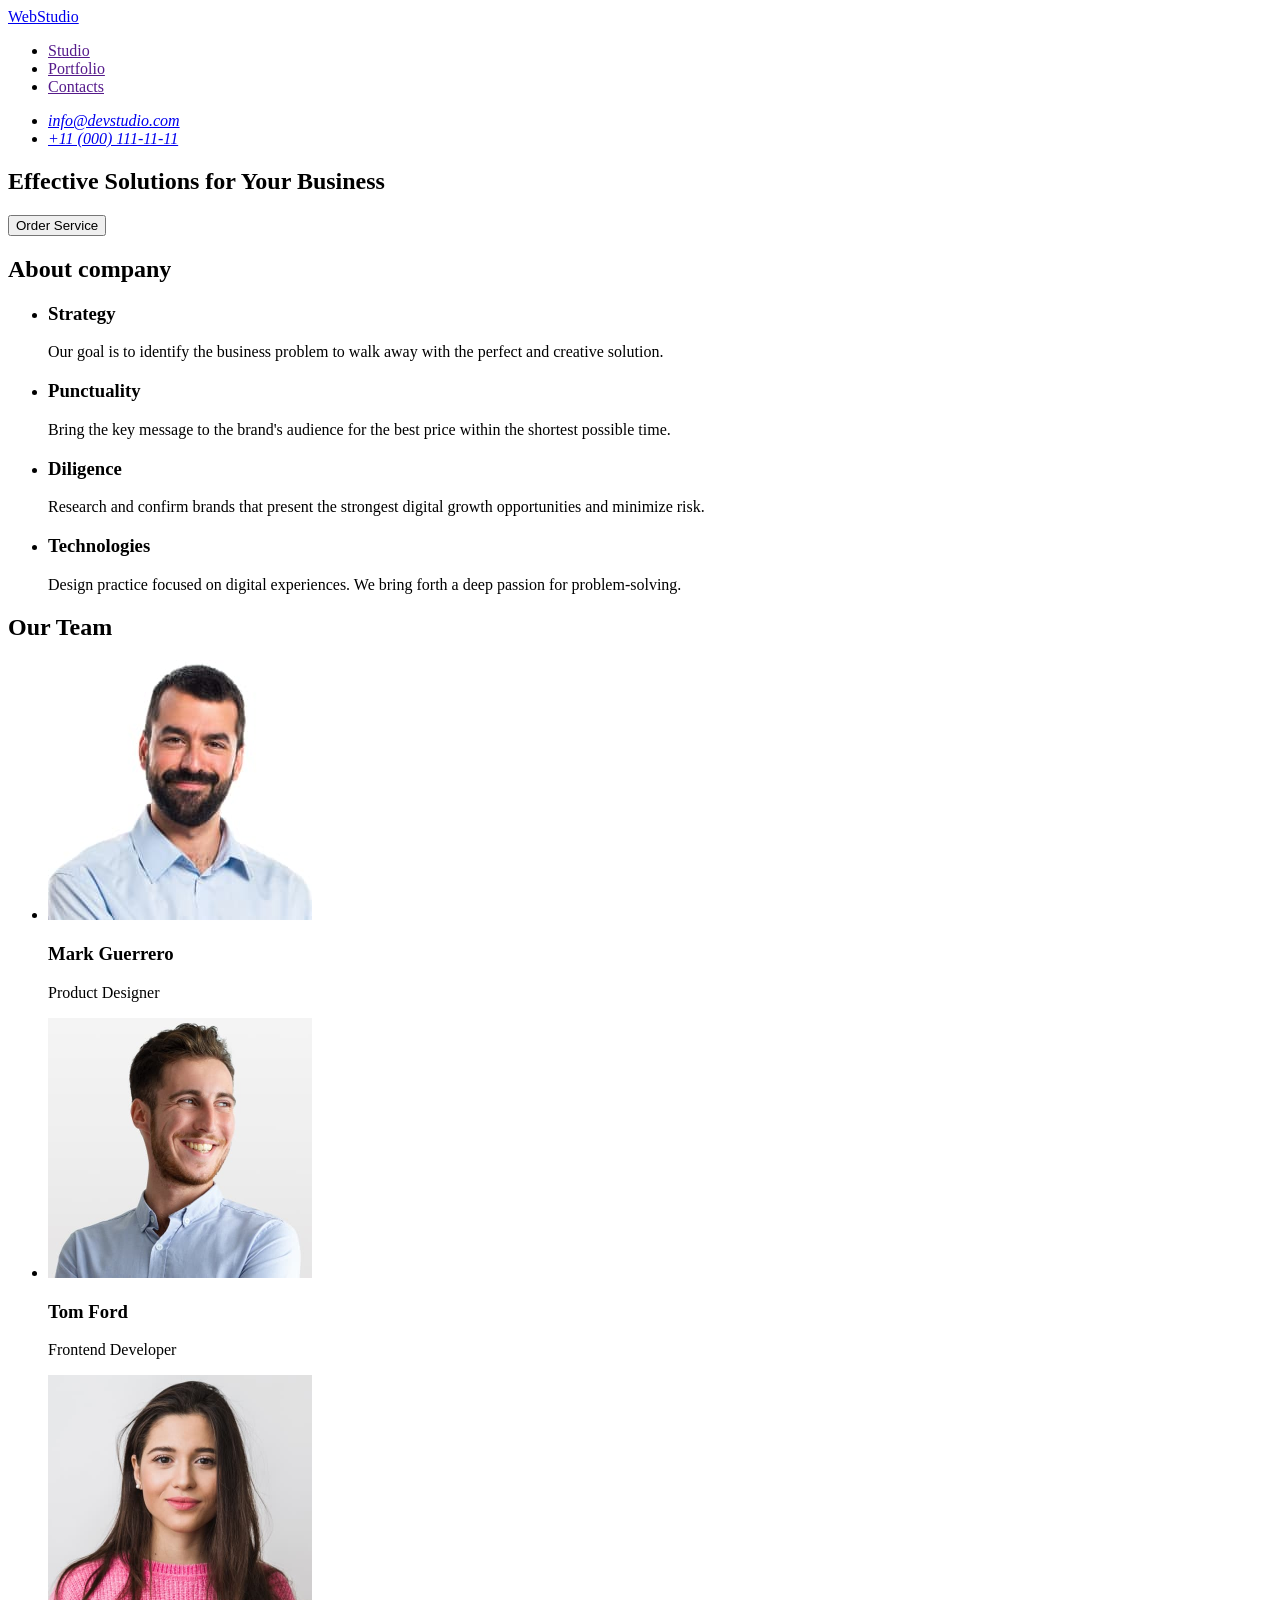
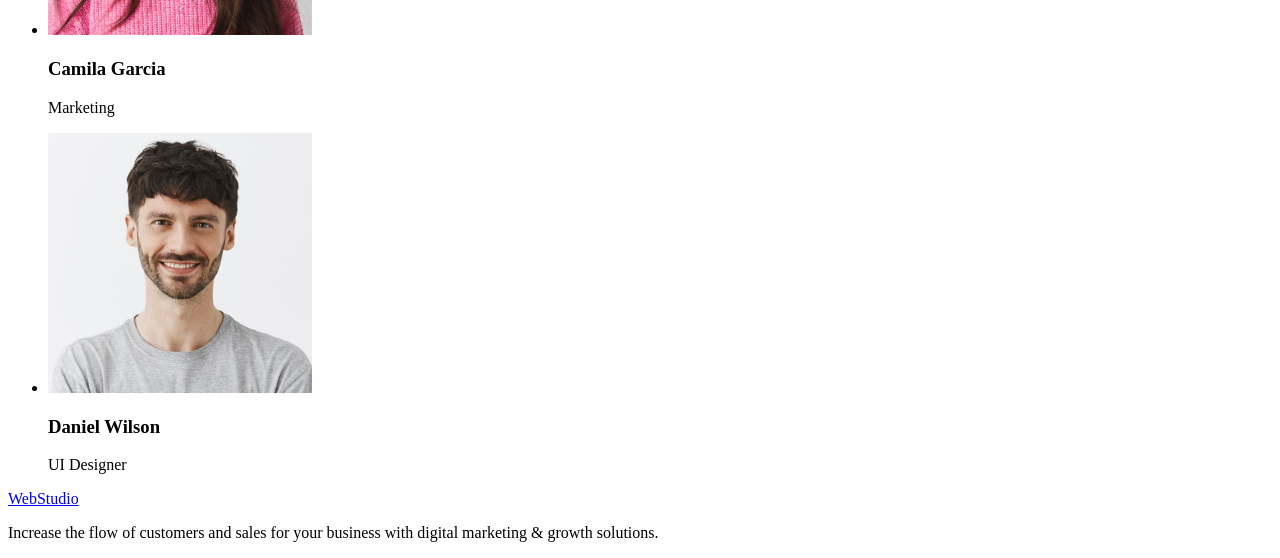
==== index.html @ 4f73ebaa "Initial commit" ====
<!DOCTYPE html>
<html lang="en">
<head>
    <meta charset="UTF-8">
    <meta name="viewport" content="width=<device-width>, initial-scale=1.0">
    <title>Document</title>
</head>
<body>
    <header>
        <nav>
        <a href="./index.html" target="_blank" rel="noopener noreferrer nofollow
        ">WebStudio</a>
        <ul>
            <li>
                <a href="" target="_blank" rel="noopener noreferrer nofollow
                ">Studio</a>
            </li>
            <li>
                <a href="" target="_blank" rel="noopener noreferrer nofollow
                ">Portfolio</a>
            </li>
            <li>
                <a href="" target="_blank" rel="noopener noreferrer nofollow
                ">Contacts</a>
            </li>
        </ul>
        </nav>
        <address>
        <ul>
<li>
    <a href="mailto:info@devstudio.com">info@devstudio.com</a>
</li>
<li>
    <a href="tel:+110001111111">+11 (000) 111-11-11</a>
</li>
        </ul>
        </address>
    </header>
    <main>
    <section>
        <h1>Effective Solutions
        for Your Business</h1>
        <button type="button">Order Service</button>
    </section>
    <section>
        <h2>About company</h2>
        <ul>
            <li>
                <h3>Strategy</h3>
                <p>
                    Our goal is to identify the business
                    problem to walk away with the perfect and creative solution.
                </p>
            </li>
            <li>
                <h3>Punctuality</h3>
                <p>
                    Bring the key message to the brand's audience for the best 
                    price within the shortest possible time.
                </p>
            </li>
            <li>
                <h3>Diligence</h3>
                <p>
                    Research and confirm brands that present the strongest digital 
                    growth opportunities and minimize risk.
                </p>
            </li>
            <li>
                <h3>Technologies</h3>
                <p>
                    Design practice focused on digital experiences. We bring forth 
                    a deep passion for problem-solving.
                </p>
            </li>
        </ul>
    </section>
    <section>
        <h2>Our Team</h2>
        <ul>
            <li>
                <img src="./images/MarkGuerrero.jpg" alt="Product Designer" width="264" height="260" />
                <h3>Mark Guerrero</h3>
                <p>Product Designer</p>
            </li>
            <li>
                <img src="./images/TomFord.jpg" alt="Frontend Developer" width="264" height="260" />
                <h3>Tom Ford</h3>
                <p>Frontend Developer</p>
            </li>
            <li>
                <img src="./images/CamilaGarcia.jpg" alt="Marketing" width="264" height="260" />
                <h3>Camila Garcia</h3>
                <p>Marketing</p>
            </li>
            <li>
                <img src="./images/DanielWilson.jpg" alt="UI Designer" width="264" height="260" />
                <h3>Daniel Wilson</h3>
                <p>UI Designer</p>
            </li>
        </ul>
    </section>
    </main>
    <footer>
        <a href="./index.html" target="_blank" rel="noopener noreferrer nofollow
            ">WebStudio</a>
            <p>
                Increase the flow of customers and sales for your business 
                with digital marketing & growth solutions.
            </p>
    </footer>
</body>
</html>
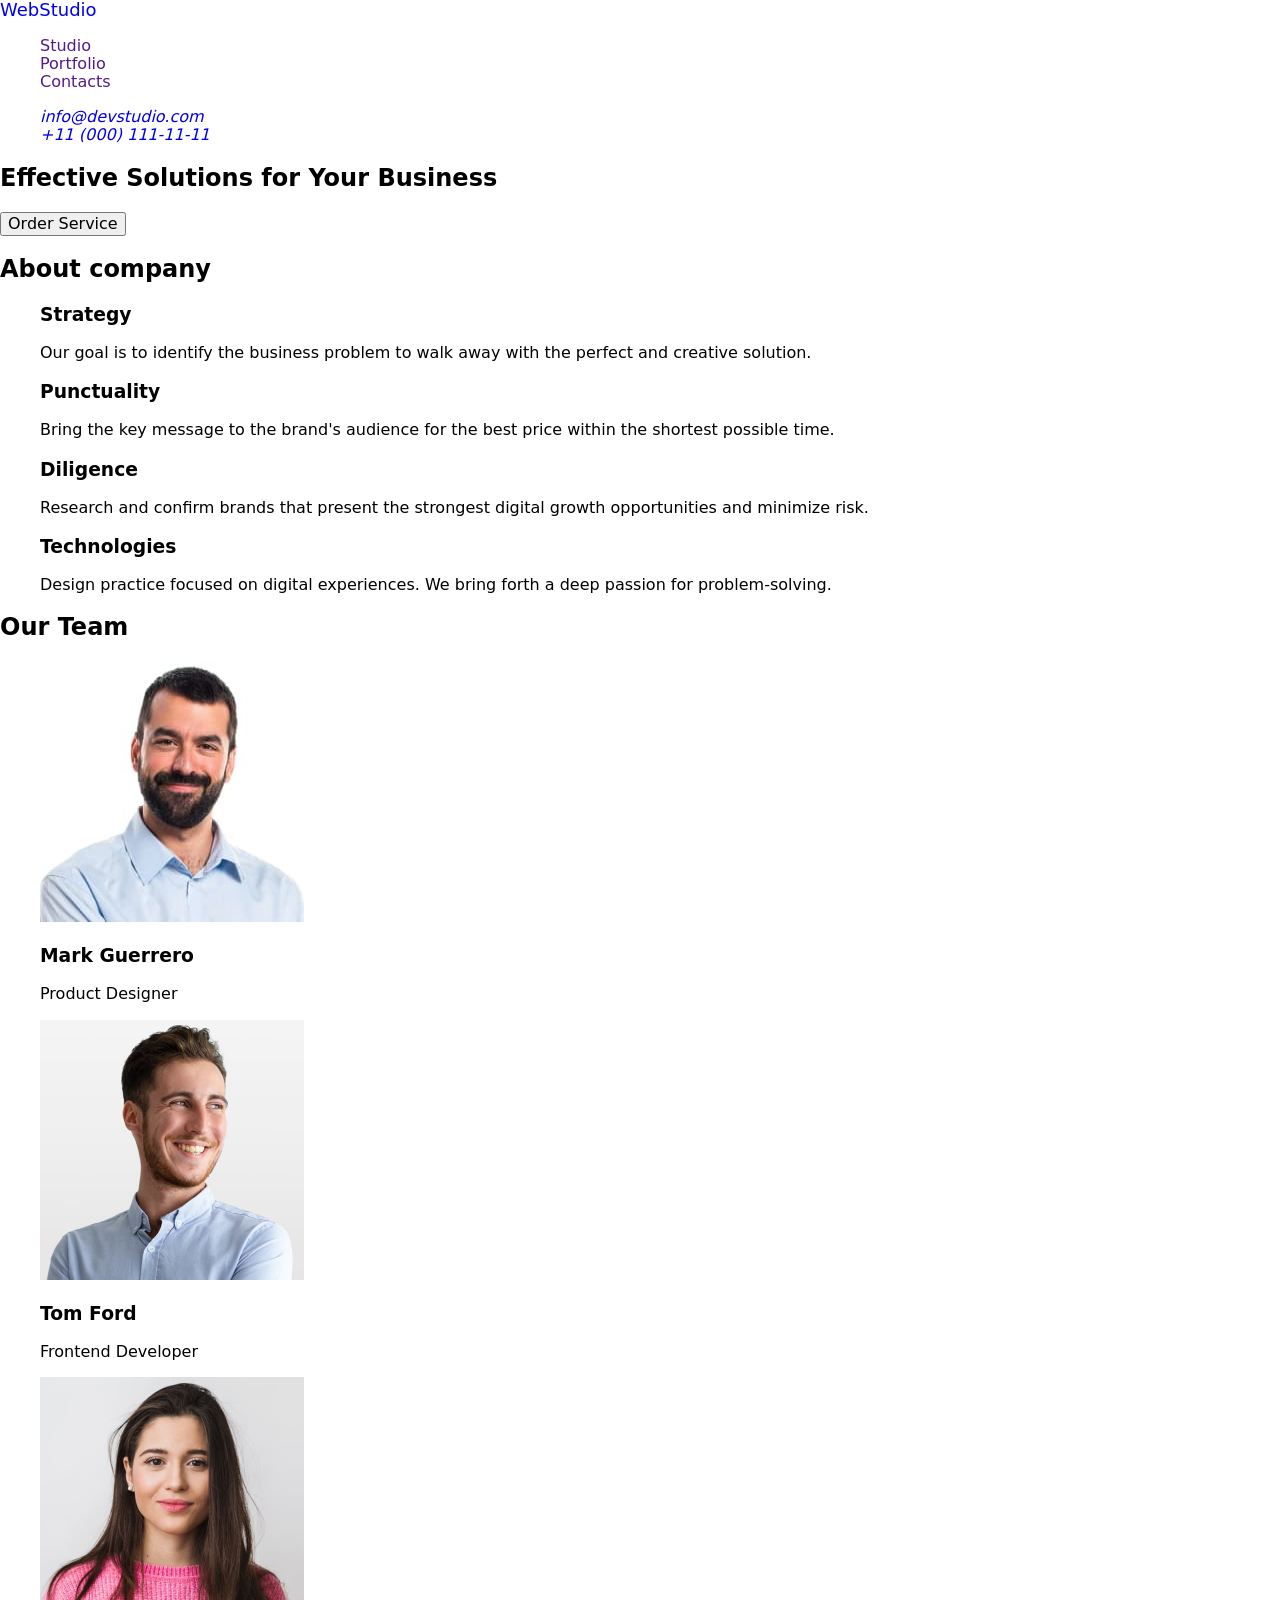
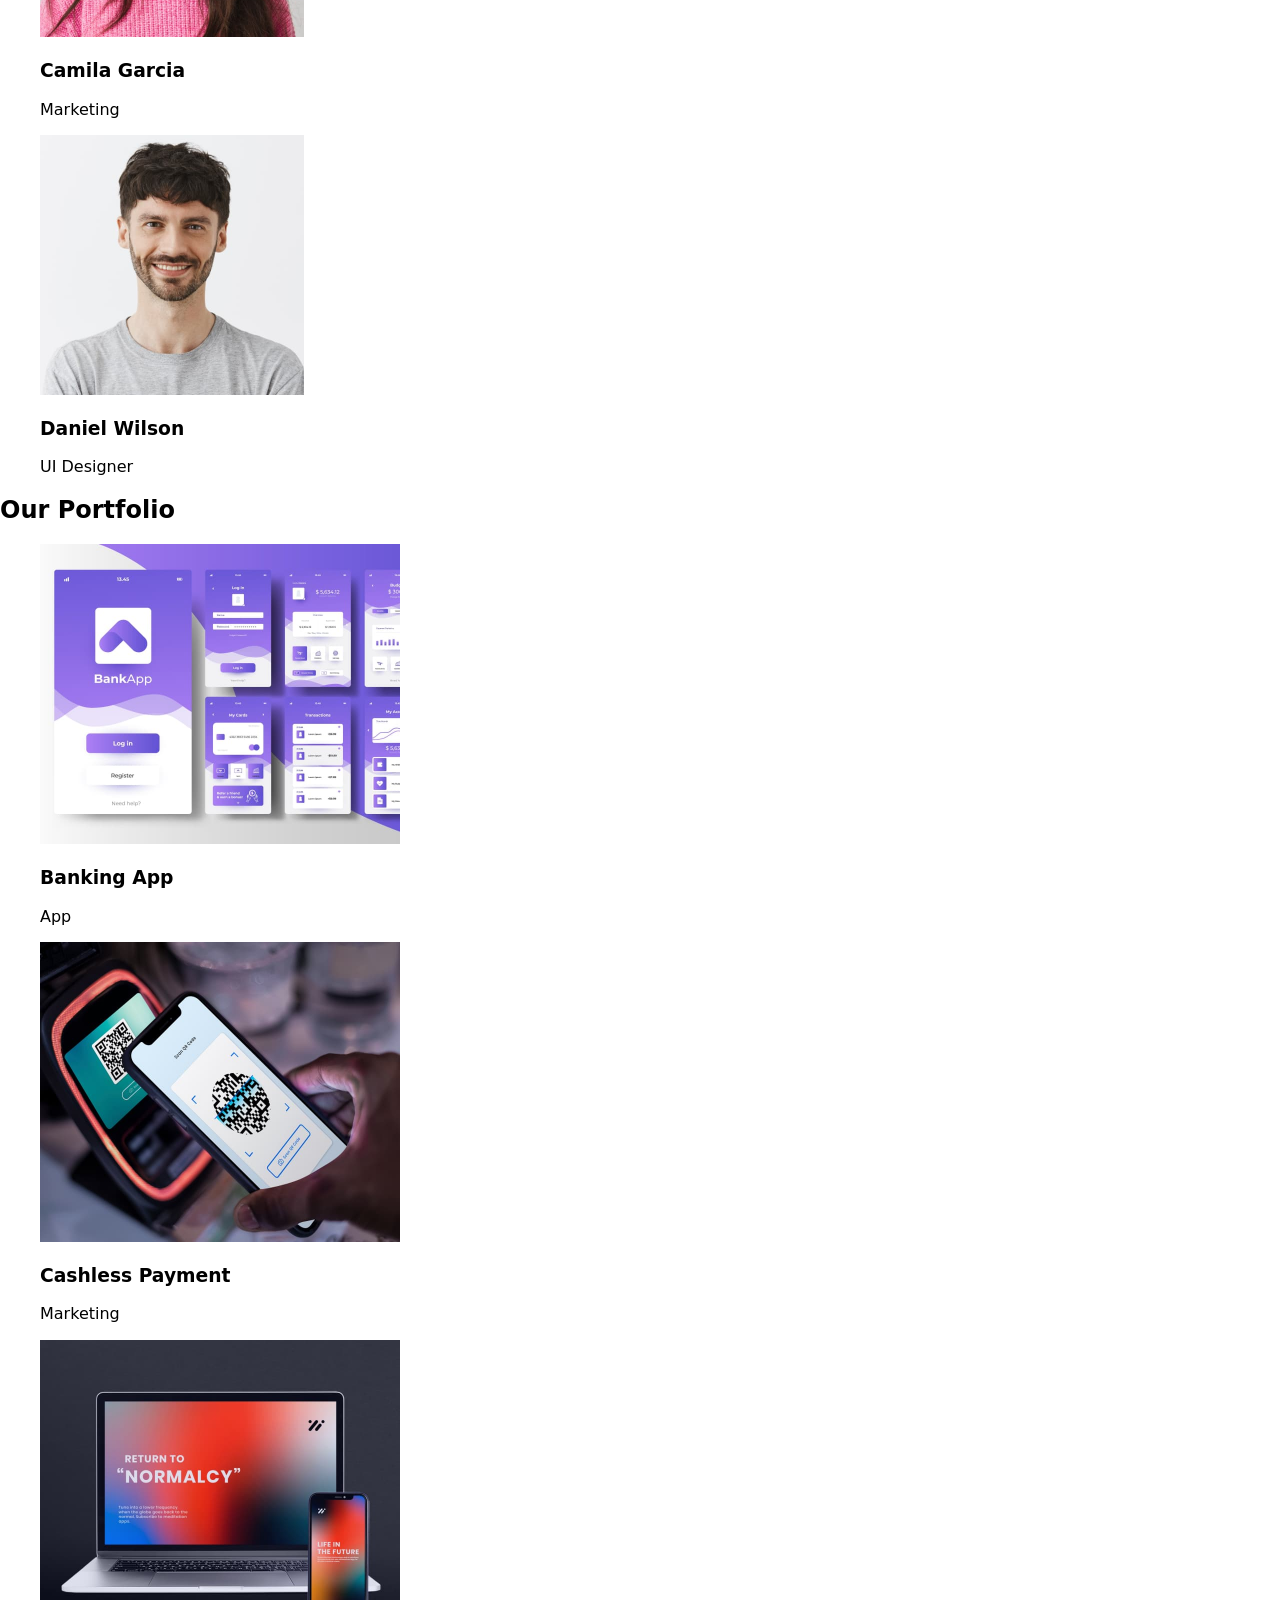
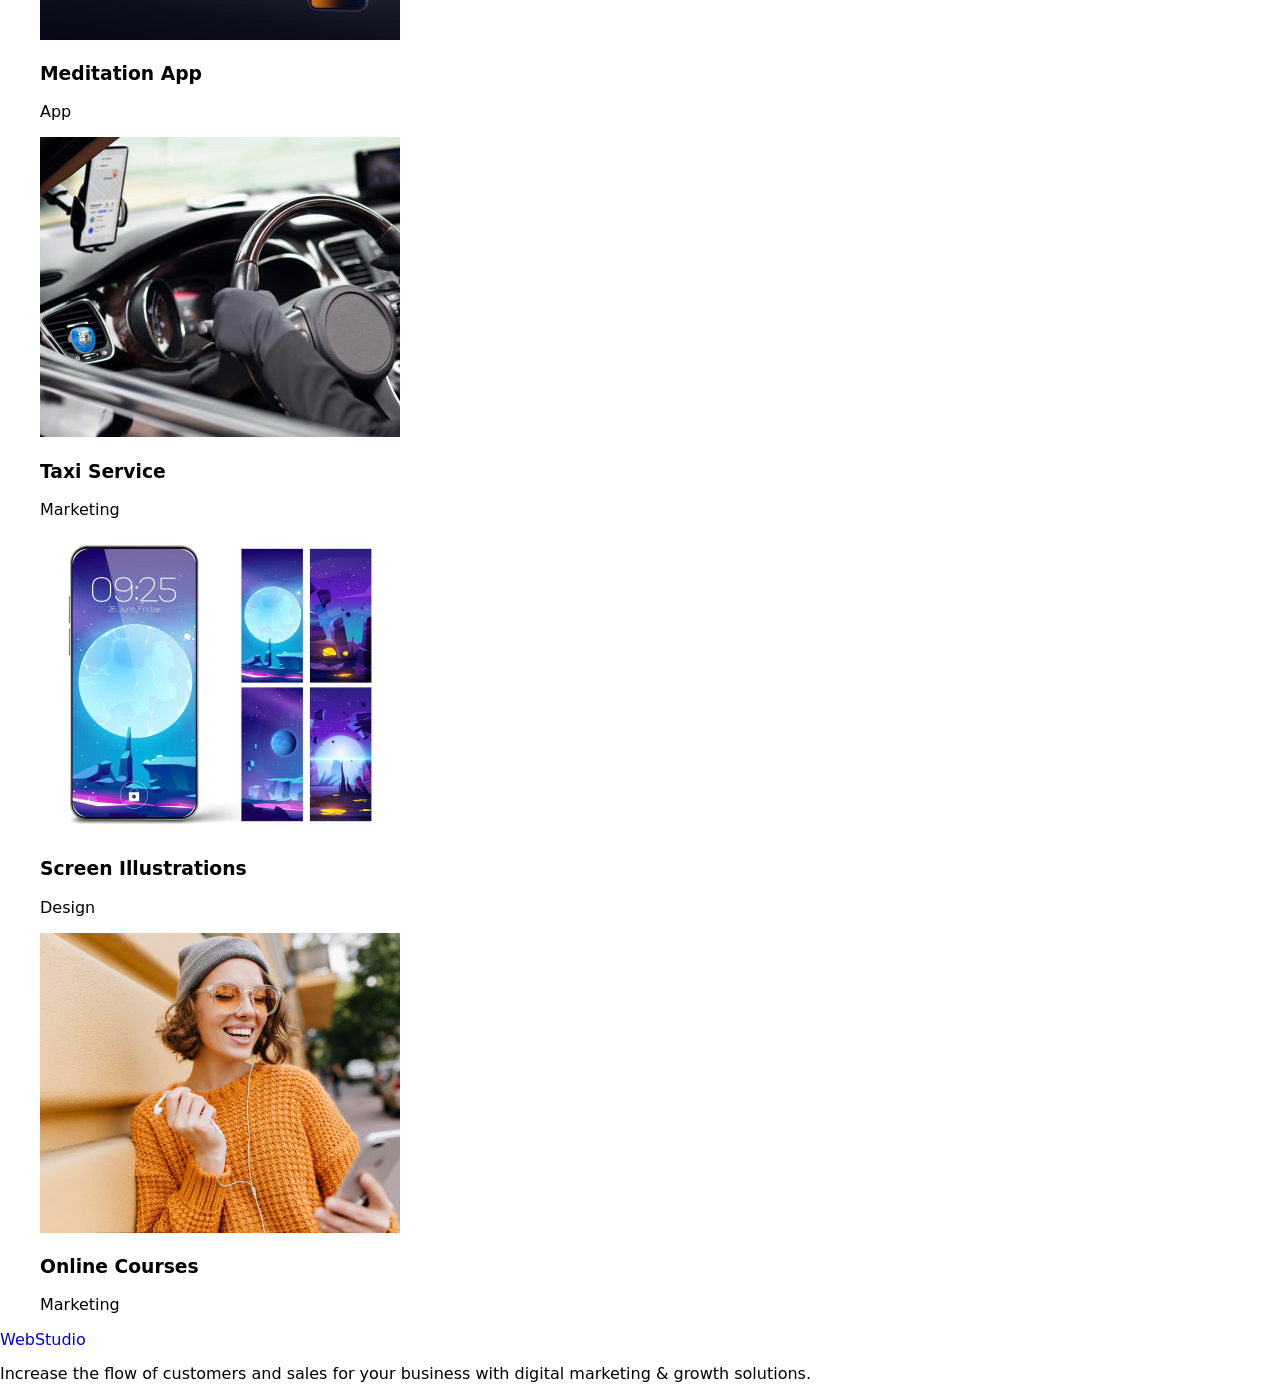
==== commit 599bf69a: "add new section" ====
--- a/index.html
+++ b/index.html
@@ -4,13 +4,22 @@
     <meta charset="UTF-8">
     <meta name="viewport" content="width=<device-width>, initial-scale=1.0">
     <title>Document</title>
+    <link rel="stylesheet" href="https://cdnjs.cloudflare.com/ajax/libs/modern-normalize/2.0.0/modern-normalize.min.css"
+        integrity="sha512-4xo8blKMVCiXpTaLzQSLSw3KFOVPWhm/TRtuPVc4WG6kUgjH6J03IBuG7JZPkcWMxJ5huwaBpOpnwYElP/m6wg=="
+        crossorigin="anonymous" referrerpolicy="no-referrer" />
+    <link rel="stylesheet" href="./css/styles.css" >
+    <link rel="preconnect" href="https://fonts.googleapis.com">
+    <link rel="preconnect" href="https://fonts.gstatic.com" crossorigin>
+    <link href="https://fonts.googleapis.com/css2?family=Raleway:wght@700&family=Roboto:wght@400;500;700&display=swap"
+        rel="stylesheet">
+    
 </head>
 <body>
     <header>
         <nav>
-        <a href="./index.html" target="_blank" rel="noopener noreferrer nofollow
-        ">WebStudio</a>
-        <ul>
+        <a class="header-logo" href="./index.html" target="_blank" rel="noopener noreferrer nofollow
+        "><span class="header-logo-part">Web</span>Studio</a>
+        <ul class="header-menu">
             <li>
                 <a href="" target="_blank" rel="noopener noreferrer nofollow
                 ">Studio</a>
@@ -28,10 +37,10 @@
         <address>
         <ul>
 <li>
-    <a href="mailto:info@devstudio.com">info@devstudio.com</a>
+    <a class="header-mail" href="mailto:info@devstudio.com">info@devstudio.com</a>
 </li>
 <li>
-    <a href="tel:+110001111111">+11 (000) 111-11-11</a>
+    <a class="header-tel" href="tel:+110001111111">+11 (000) 111-11-11</a>
 </li>
         </ul>
         </address>
@@ -100,6 +109,41 @@
             </li>
         </ul>
     </section>
+    <section>
+        <h2>Our Portfolio</h2>
+        <ul>
+            <li>
+                <img src="./images/banking.jpg" alt="Banking App" width="360" height="300" />
+                <h3>Banking App</h3>
+                <p>App</p>
+            </li>
+            <li>
+                <img src="./images/payment.jpg" alt="Cashless Payment" width="360" height="300" />
+                <h3>Cashless Payment</h3>
+                <p>Marketing</p>
+            </li>
+            <li>
+                <img src="./images/maditation.jpg" alt="Meditation App" width="360" height="300" />
+                <h3>Meditation App</h3>
+                <p>App</p>
+            </li>
+            <li>
+                <img src="./images/taxi.jpg" alt="Taxi Service" width="360" height="300" />
+                <h3>Taxi Service</h3>
+                <p>Marketing</p>
+            </li>
+            <li>
+                <img src="./images/screen.jpg" alt="Screen Illustrations" width="360" height="300" />
+                <h3>Screen Illustrations</h3>
+                <p>Design</p>
+            </li>
+            <li>
+                <img src="./images/courses.jpg" alt="Online Courses" width="360" height="300" />
+                <h3>Online Courses</h3>
+                <p>Marketing</p>
+                 </li>
+        </ul>
+    </section>
     </main>
     <footer>
         <a href="./index.html" target="_blank" rel="noopener noreferrer nofollow
--- a/css/styles.css
+++ b/css/styles.css
@@ -0,0 +1,17 @@
+
+ul {
+    list-style: none;
+}
+
+a {
+    text-decoration: none;
+}
+
+.header-logo {
+    font-size: 18px;
+    color:2E2F42;
+}
+
+.header-logo .header-logo-part {
+    color: 4D5AE5;
+}
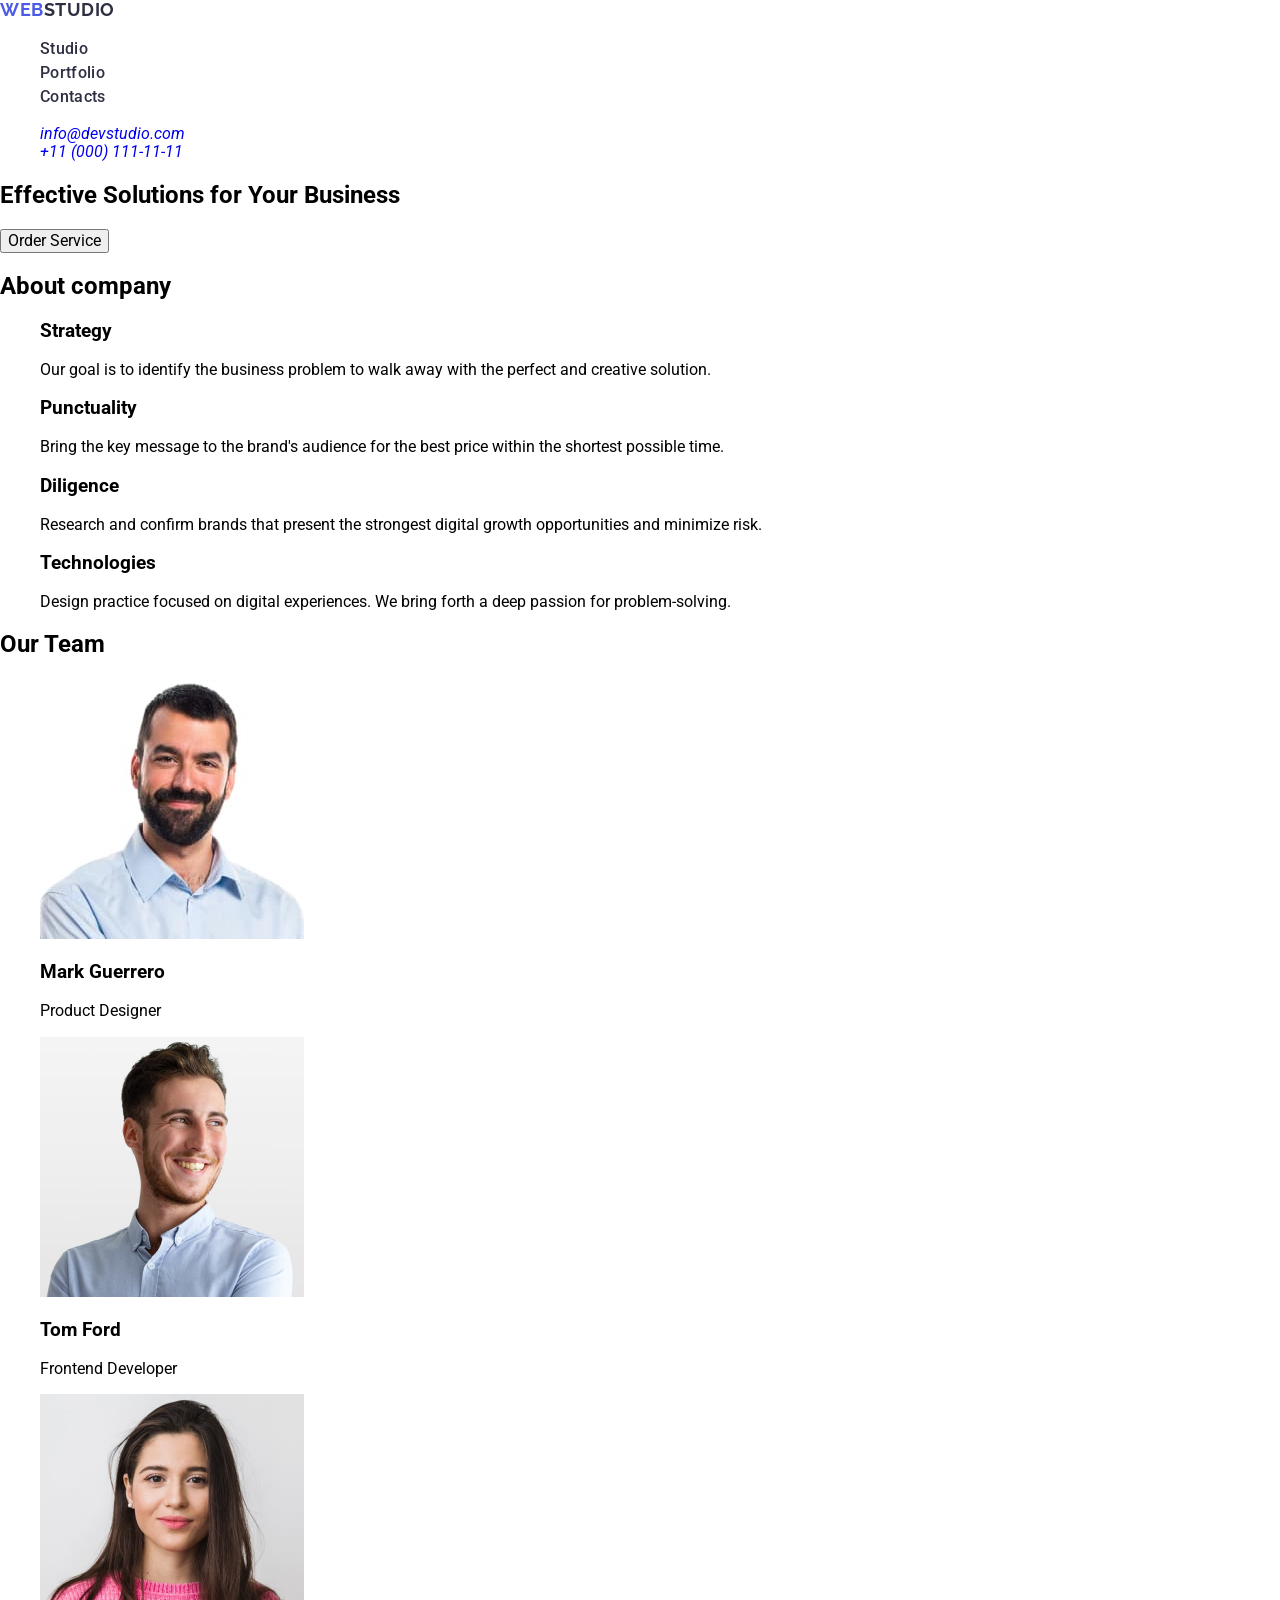
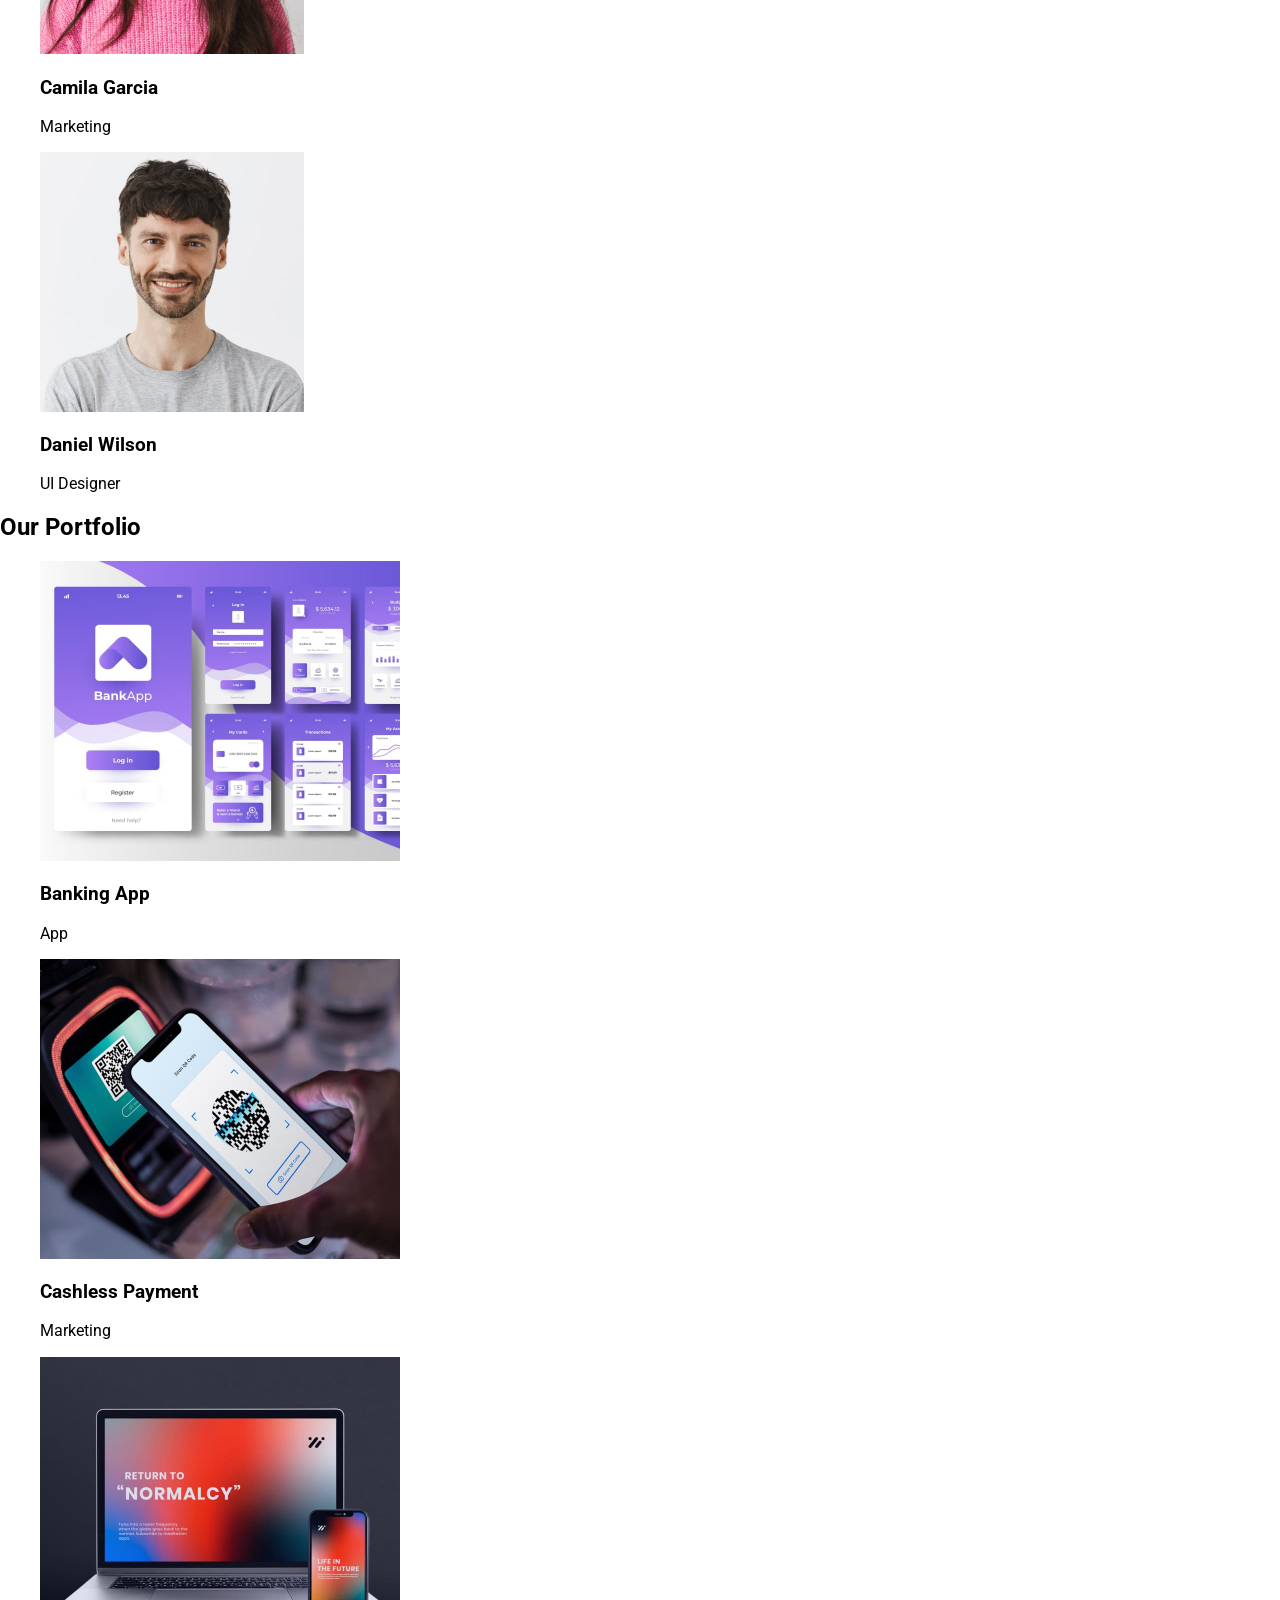
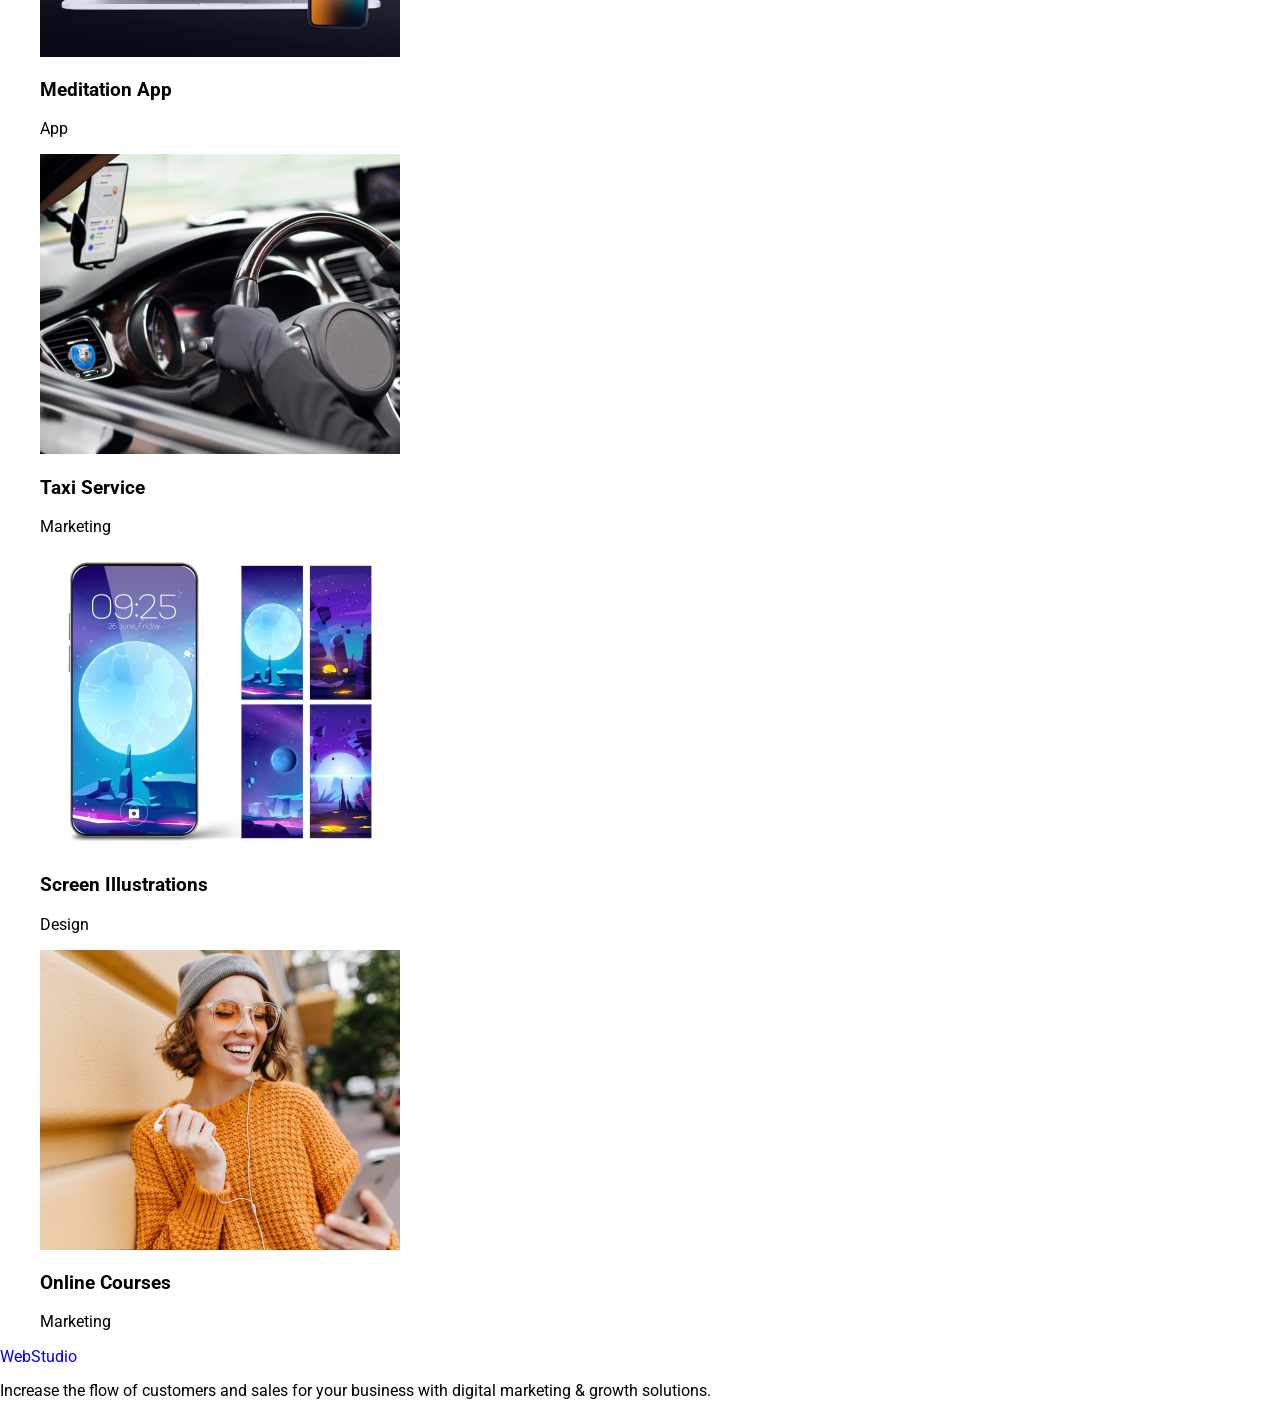
==== commit 95e6746c: "add css" ====
--- a/index.html
+++ b/index.html
@@ -19,17 +19,17 @@
         <nav>
         <a class="header-logo" href="./index.html" target="_blank" rel="noopener noreferrer nofollow
         "><span class="header-logo-part">Web</span>Studio</a>
-        <ul class="header-menu">
+        <ul class="header-menu-list">
             <li>
-                <a href="" target="_blank" rel="noopener noreferrer nofollow
+                <a class="header-menu-item" href="" target="_blank" rel="noopener noreferrer nofollow
                 ">Studio</a>
             </li>
             <li>
-                <a href="" target="_blank" rel="noopener noreferrer nofollow
+                <a class="header-menu-item" href="" target="_blank" rel="noopener noreferrer nofollow
                 ">Portfolio</a>
             </li>
             <li>
-                <a href="" target="_blank" rel="noopener noreferrer nofollow
+                <a class="header-menu-item" href="" target="_blank" rel="noopener noreferrer nofollow
                 ">Contacts</a>
             </li>
         </ul>
--- a/css/styles.css
+++ b/css/styles.css
@@ -1,3 +1,6 @@
+body {
+    font-family: "Roboto", sans-serif;
+}
 
 ul {
     list-style: none;
@@ -6,12 +9,26 @@
 a {
     text-decoration: none;
 }
-
+/* ------------------HEADER------------------- */
 .header-logo {
-    font-size: 18px;
-    color:2E2F42;
+    font-family: "Raleway", sans-serif;
+    font-weight: 700;
+        font-size: 18px;
+        line-height: 1.16;
+        letter-spacing: 0.03em;
+        text-transform: uppercase;
+        color: #2e2f42;
 }
 
 .header-logo .header-logo-part {
-    color: 4D5AE5;
+    color: #4d5ae5;
+}
+
+.header-menu-item {
+    font-family: "Roboto", sans-serif;
+    font-weight: 500;
+        font-size: 16px;
+        line-height: 1.5;
+        letter-spacing: 0.02em;
+        color: #2e2f42;
 }
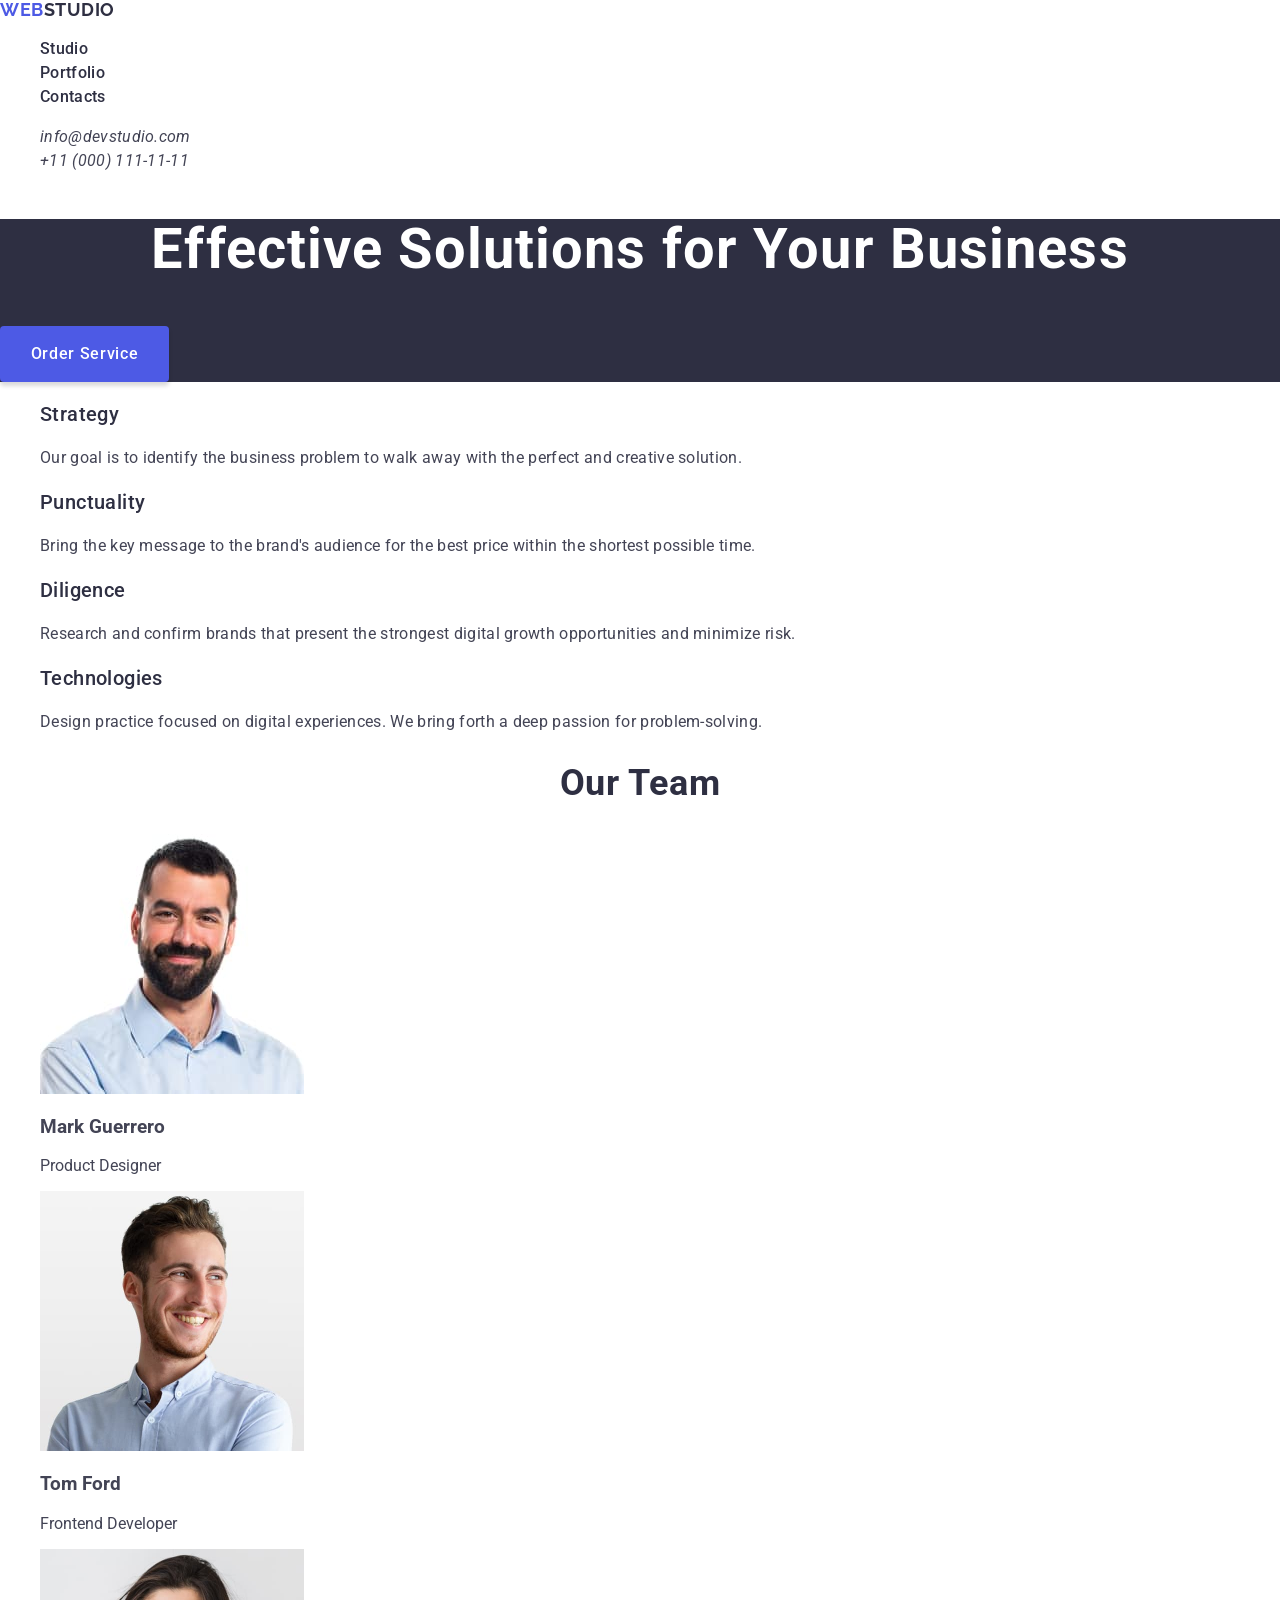
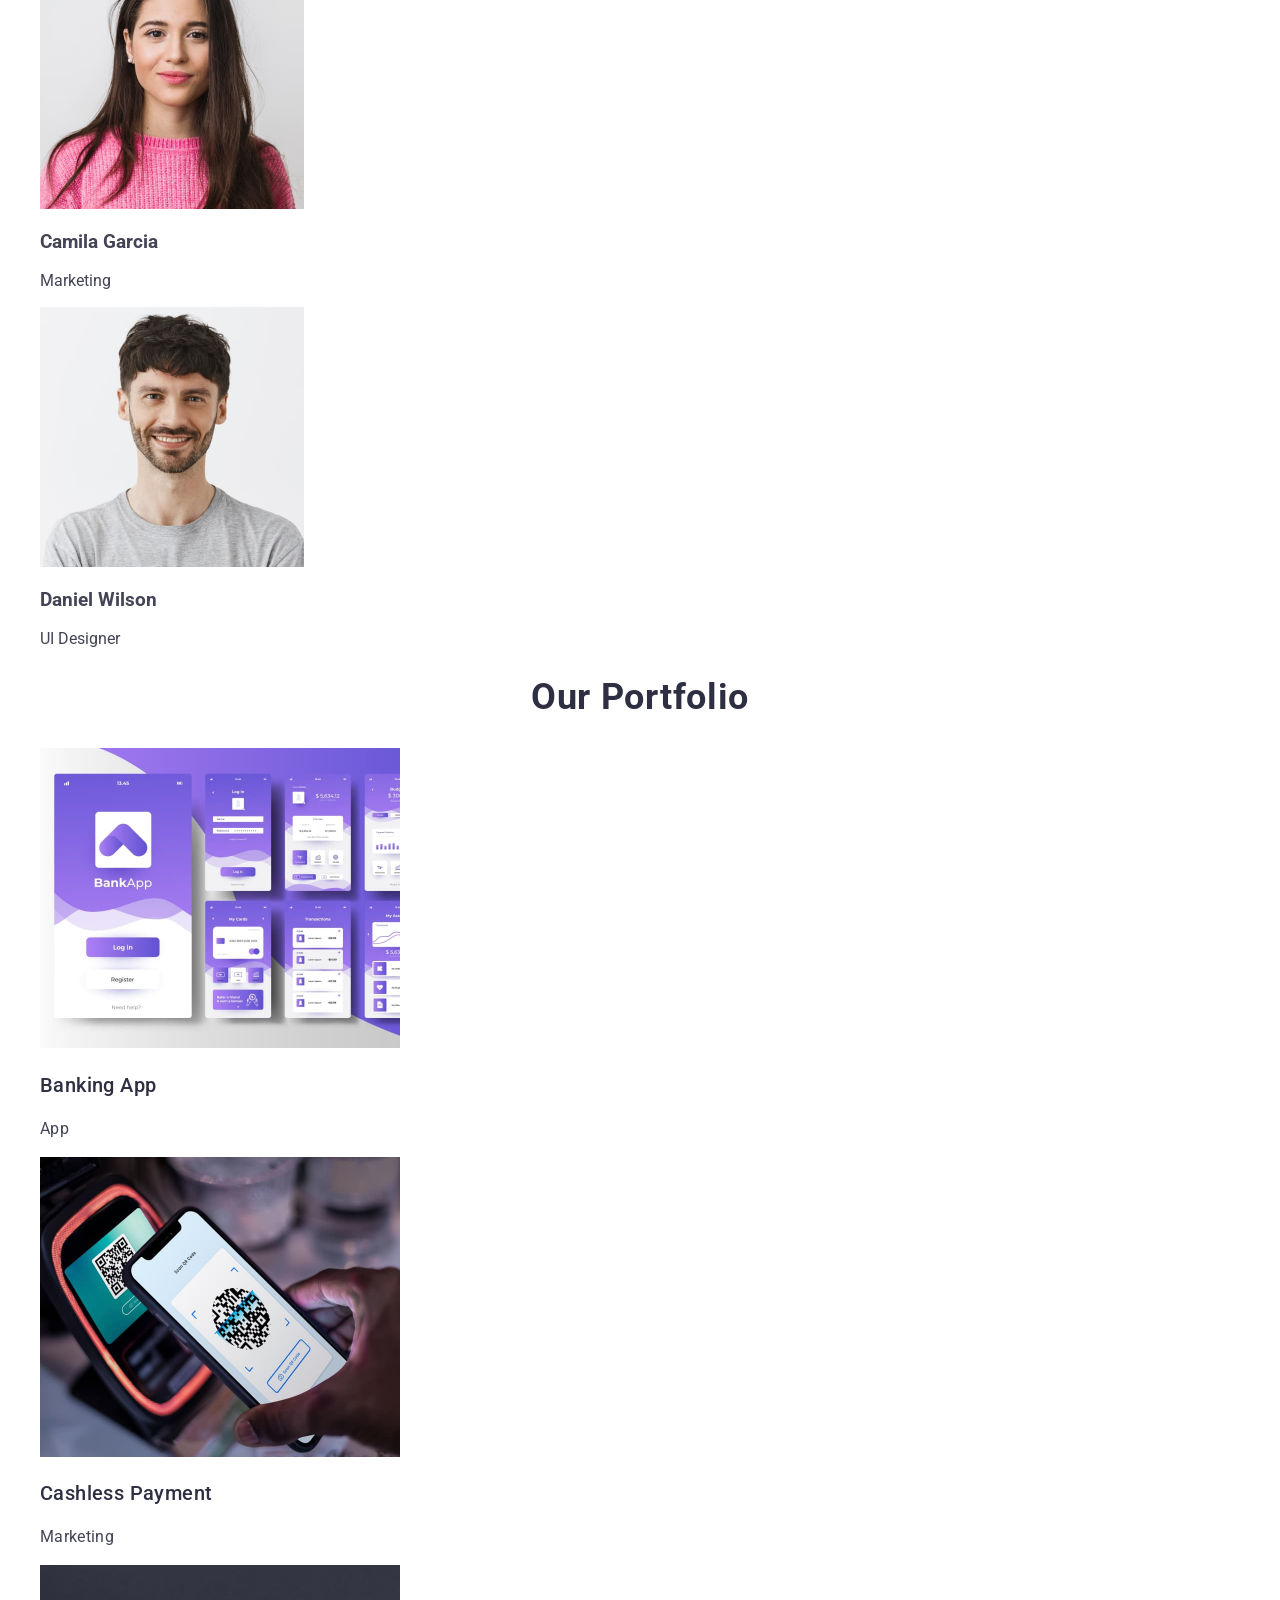
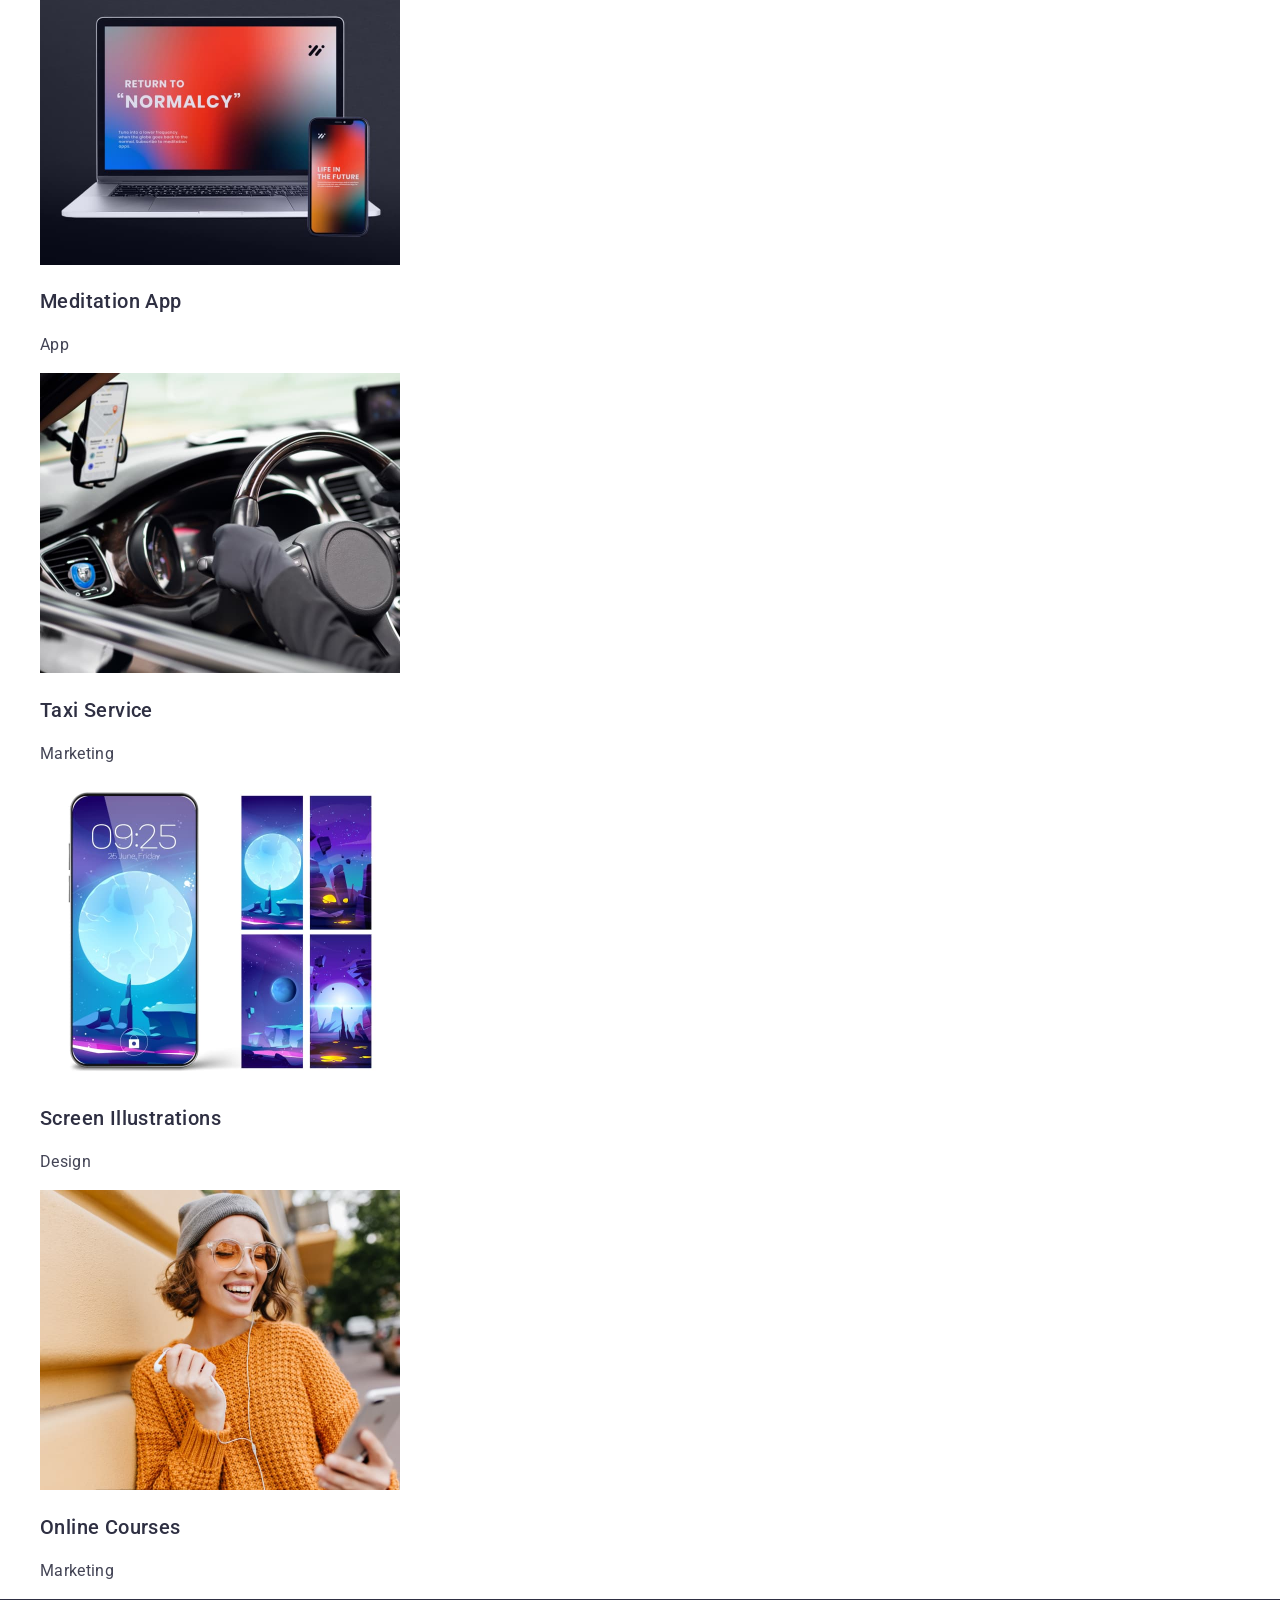
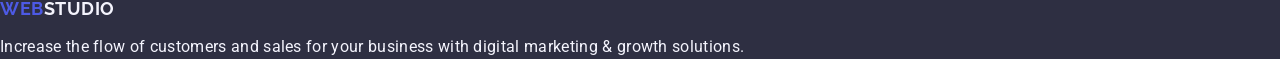
==== commit ceb7bd49: "ended markup" ====
--- a/index.html
+++ b/index.html
@@ -18,10 +18,10 @@
     <header>
         <nav>
         <a class="header-logo" href="./index.html" target="_blank" rel="noopener noreferrer nofollow
-        "><span class="header-logo-part">Web</span>Studio</a>
+        "><span class="header-logo-web">Web</span>Studio</a>
         <ul class="header-menu-list">
             <li>
-                <a class="header-menu-item" href="" target="_blank" rel="noopener noreferrer nofollow
+                <a class="header-menu-item" href="./index.html" target="_blank" rel="noopener noreferrer nofollow
                 ">Studio</a>
             </li>
             <li>
@@ -35,120 +35,125 @@
         </ul>
         </nav>
         <address>
-        <ul>
+        <ul class="address-list">
 <li>
-    <a class="header-mail" href="mailto:info@devstudio.com">info@devstudio.com</a>
+    <a class="address-item header-mail" href="mailto:info@devstudio.com">info@devstudio.com</a>
 </li>
 <li>
-    <a class="header-tel" href="tel:+110001111111">+11 (000) 111-11-11</a>
+    <a class="address-item header-tel" href="tel:+110001111111">+11 (000) 111-11-11</a>
 </li>
         </ul>
         </address>
     </header>
     <main>
-    <section>
-        <h1>Effective Solutions
+         <!------------hero------------->
+    <section class="hero-section">
+        <h1 class="hero-title">Effective Solutions
         for Your Business</h1>
-        <button type="button">Order Service</button>
+        <button class="hero-button" type="button">Order Service</button>
     </section>
-    <section>
-        <h2>About company</h2>
-        <ul>
+    <!----------about company----------->
+    <section class="features">
+        <h2 hidden>About company</h2>
+        <ul class="features-list">
             <li>
-                <h3>Strategy</h3>
-                <p>
+                <h3 class="features-list-title">Strategy</h3>
+                <p class="features-list-text">
                     Our goal is to identify the business
                     problem to walk away with the perfect and creative solution.
                 </p>
             </li>
             <li>
-                <h3>Punctuality</h3>
-                <p>
+                <h3 class="features-list-title">Punctuality</h3>
+                <p class="features-list-text">
                     Bring the key message to the brand's audience for the best 
                     price within the shortest possible time.
                 </p>
             </li>
             <li>
-                <h3>Diligence</h3>
-                <p>
+                <h3 class="features-list-title">Diligence</h3>
+                <p class="features-list-text">
                     Research and confirm brands that present the strongest digital 
                     growth opportunities and minimize risk.
                 </p>
             </li>
             <li>
-                <h3>Technologies</h3>
-                <p>
+                <h3 class="features-list-title">Technologies</h3>
+                <p class="features-list-text">
                     Design practice focused on digital experiences. We bring forth 
                     a deep passion for problem-solving.
                 </p>
             </li>
         </ul>
     </section>
-    <section>
-        <h2>Our Team</h2>
-        <ul>
+    <!-----------our team------------>
+    <section class="seation-team">
+        <h2 class="section-title seaction-team-title">Our Team</h2>
+        <ul class="seaction-team-list">
             <li>
-                <img src="./images/MarkGuerrero.jpg" alt="Product Designer" width="264" height="260" />
-                <h3>Mark Guerrero</h3>
-                <p>Product Designer</p>
+                <img class="seaction-team-img" src="./images/MarkGuerrero.jpg" alt="Product Designer" width="264" height="260" />
+                <h3 class="section-team-subtitle">Mark Guerrero</h3>
+                <p class="section-team-text">Product Designer</p>
             </li>
             <li>
-                <img src="./images/TomFord.jpg" alt="Frontend Developer" width="264" height="260" />
-                <h3>Tom Ford</h3>
-                <p>Frontend Developer</p>
+                <img class="seaction-team-img" src="./images/TomFord.jpg" alt="Frontend Developer" width="264" height="260" />
+                <h3 class="section-team-subtitle">Tom Ford</h3>
+                <p class="section-team-text">Frontend Developer</p>
             </li>
             <li>
-                <img src="./images/CamilaGarcia.jpg" alt="Marketing" width="264" height="260" />
-                <h3>Camila Garcia</h3>
-                <p>Marketing</p>
+                <img class="seaction-team-img" src="./images/CamilaGarcia.jpg" alt="Marketing" width="264" height="260" />
+                <h3 class="section-team-subtitle">Camila Garcia</h3>
+                <p class="section-team-text">Marketing</p>
             </li>
             <li>
-                <img src="./images/DanielWilson.jpg" alt="UI Designer" width="264" height="260" />
-                <h3>Daniel Wilson</h3>
-                <p>UI Designer</p>
+                <img class="seaction-team-img" src="./images/DanielWilson.jpg" alt="UI Designer" width="264" height="260" />
+                <h3 class="section-team-subtitle">Daniel Wilson</h3>
+                <p class="section-team-text">UI Designer</p>
             </li>
         </ul>
     </section>
+    <!-------------portfolio-------------->
     <section>
-        <h2>Our Portfolio</h2>
-        <ul>
+        <h2 class="section-title section-portfolio-title">Our Portfolio</h2>
+        <ul class="section-portfolio-list">
             <li>
-                <img src="./images/banking.jpg" alt="Banking App" width="360" height="300" />
-                <h3>Banking App</h3>
-                <p>App</p>
+                <img class="section-portfolio-img" src="./images/banking.jpg" alt="Banking App" width="360" height="300" />
+                <h3 class="section-portfolio-subtitle">Banking App</h3>
+                <p class="section-portfolio-text">App</p>
             </li>
             <li>
-                <img src="./images/payment.jpg" alt="Cashless Payment" width="360" height="300" />
-                <h3>Cashless Payment</h3>
-                <p>Marketing</p>
+                <img class="section-portfolio-img" src="./images/payment.jpg" alt="Cashless Payment" width="360" height="300" />
+                <h3 class="section-portfolio-subtitle">Cashless Payment</h3>
+                <p class="section-portfolio-text">Marketing</p>
             </li>
             <li>
-                <img src="./images/maditation.jpg" alt="Meditation App" width="360" height="300" />
-                <h3>Meditation App</h3>
-                <p>App</p>
+                <img class="section-portfolio-img" src="./images/maditation.jpg" alt="Meditation App" width="360" height="300" />
+                <h3 class="section-portfolio-subtitle">Meditation App</h3>
+                <p class="section-portfolio-text">App</p>
             </li>
             <li>
-                <img src="./images/taxi.jpg" alt="Taxi Service" width="360" height="300" />
-                <h3>Taxi Service</h3>
-                <p>Marketing</p>
+                <img class="section-portfolio-img" src="./images/taxi.jpg" alt="Taxi Service" width="360" height="300" />
+                <h3 class="section-portfolio-subtitle">Taxi Service</h3>
+                <p class="section-portfolio-text">Marketing</p>
             </li>
             <li>
-                <img src="./images/screen.jpg" alt="Screen Illustrations" width="360" height="300" />
-                <h3>Screen Illustrations</h3>
-                <p>Design</p>
+                <img class="section-portfolio-img" src="./images/screen.jpg" alt="Screen Illustrations" width="360" height="300" />
+                <h3 class="section-portfolio-subtitle">Screen Illustrations</h3>
+                <p class="section-portfolio-text">Design</p>
             </li>
             <li>
-                <img src="./images/courses.jpg" alt="Online Courses" width="360" height="300" />
-                <h3>Online Courses</h3>
-                <p>Marketing</p>
+                <img class="section-portfolio-img" src="./images/courses.jpg" alt="Online Courses" width="360" height="300" />
+                <h3 class="section-portfolio-subtitle">Online Courses</h3>
+                <p class="section-portfolio-text">Marketing</p>
                  </li>
         </ul>
     </section>
     </main>
-    <footer>
-        <a href="./index.html" target="_blank" rel="noopener noreferrer nofollow
-            ">WebStudio</a>
-            <p>
+    <!----------footer-------->
+    <footer class="footer">
+        <a class="footer-logo" href="./index.html" target="_blank" rel="noopener noreferrer nofollow
+            "><span class="footer-logo-web">Web</span>Studio</a>
+            <p class="footer-text">
                 Increase the flow of customers and sales for your business 
                 with digital marketing & growth solutions.
             </p>
--- a/css/styles.css
+++ b/css/styles.css
@@ -1,5 +1,6 @@
 body {
     font-family: "Roboto", sans-serif;
+    color: #434455;
 }
 
 ul {
@@ -13,22 +14,174 @@
 .header-logo {
     font-family: "Raleway", sans-serif;
     font-weight: 700;
-        font-size: 18px;
-        line-height: 1.16;
-        letter-spacing: 0.03em;
-        text-transform: uppercase;
-        color: #2e2f42;
+    font-size: 18px;
+    line-height: 1.16;
+    letter-spacing: 0.03em;
+    text-transform: uppercase;
+    color: #2e2f42;
 }
 
-.header-logo .header-logo-part {
+.header-logo .header-logo-web {
     color: #4d5ae5;
 }
 
 .header-menu-item {
-    font-family: "Roboto", sans-serif;
     font-weight: 500;
         font-size: 16px;
         line-height: 1.5;
         letter-spacing: 0.02em;
         color: #2e2f42;
-}+}
+
+.header-menu-list .header-menu-item:hover,
+.header-menu-list .header-menu-item:focus,
+.header-menu-list .header-menu-item:active {
+    color: #404bbf;
+}
+
+.address-item {
+font-family: "Roboto", sans-serif;
+font-weight: 400;
+font-size: 16px;
+line-height: 1.5;
+letter-spacing: 0.02em;
+color: #434455;
+}
+
+.address-list .address-item:hover,
+.address-list .address-item:focus {
+    color:#4d5ae5
+}
+
+.header-mail {
+    text-shadow: 0 4px 4px 0 rgba(0, 0, 0, 0.25);
+}
+
+/*=============HERO============*/
+
+.hero-section {
+    background: #2e2f42;
+}
+
+.hero-title {
+    font-weight: 700;
+    font-size: 56px;
+    line-height: 1.07143;        
+    letter-spacing: 0.02em;
+    text-align: center;
+    color: #fff;
+}
+
+.hero-button {
+    width: 169px;
+    height: 56px;
+    box-shadow: 0 4px 4px 0 rgba(0, 0, 0, 0.15);
+    background: #4d5ae5;
+    font-weight: 500;
+    font-size: 16px;
+    line-height: 1.5;
+    letter-spacing: 0.04em;
+    color: #fff;
+    border-color: transparent;
+    border-radius: 4px;
+    cursor: pointer;
+}
+
+.hero-button:hover,
+.hero-button:focus {
+    background: #404bbf;
+}
+
+/*===============about company==========*/
+
+.features-list-title {
+    font-weight: 500;
+    font-size: 20px;
+    line-height: 1.2;
+    letter-spacing: 0.02em;
+    color: #2e2f42;
+}
+
+.features-list-text {
+    font-size: 16px;
+    line-height: 1.5;
+    letter-spacing: 0.02em;
+    color: #434455;
+}
+
+/*==========section title==========*/
+
+.section-title {
+    font-weight: 700;
+    font-size: 36px;
+    line-height: 1.11;
+    letter-spacing: 0.02em;
+    text-align: center;
+    color: #2e2f42;
+}
+/*==========================*/
+
+/*=========our team==========*/
+
+.seaction-team-subtitle {
+   font-weight: 500;
+   font-size: 20px;
+   line-height: 1.2;
+   letter-spacing: 0.02em;
+   text-align: center;
+   color: #2e2f42;
+}
+
+.seaction-team-text {
+    font-size: 16px;
+    line-height: 1.5;
+    letter-spacing: 0.02em;
+    text-align: center;
+    color: #434455;
+}
+/*==========================*/
+
+/*=============portfolio=============*/
+
+.section-portfolio-subtitle {
+    font-weight: 500;
+    font-size: 20px;
+    line-height: 1.2;
+    letter-spacing: 0.02em;
+    color: #2e2f42;
+}
+
+.section-portfolio-text {
+    font-size: 16px;
+    line-height: 1.5;
+    letter-spacing: 0.02em;
+    color: #434455;
+}
+
+/* ===============footer============ */
+
+.footer {
+    background: #2e2f42;
+}
+
+.footer-logo {
+    font-family: "Raleway", sans-serif;
+    font-weight: 700;
+    font-size: 18px;
+    line-height: 1.16;
+    letter-spacing: 0.03em;
+    text-transform: uppercase;
+    color: #f4f4fd;
+}
+
+.footer-logo .footer-logo-web {
+    color:#4d5ae5;
+}
+
+.footer-text {
+    font-size: 16px;
+    line-height: 1.5;
+    letter-spacing: 0.02em;
+    color: #f4f4fd;
+}
+
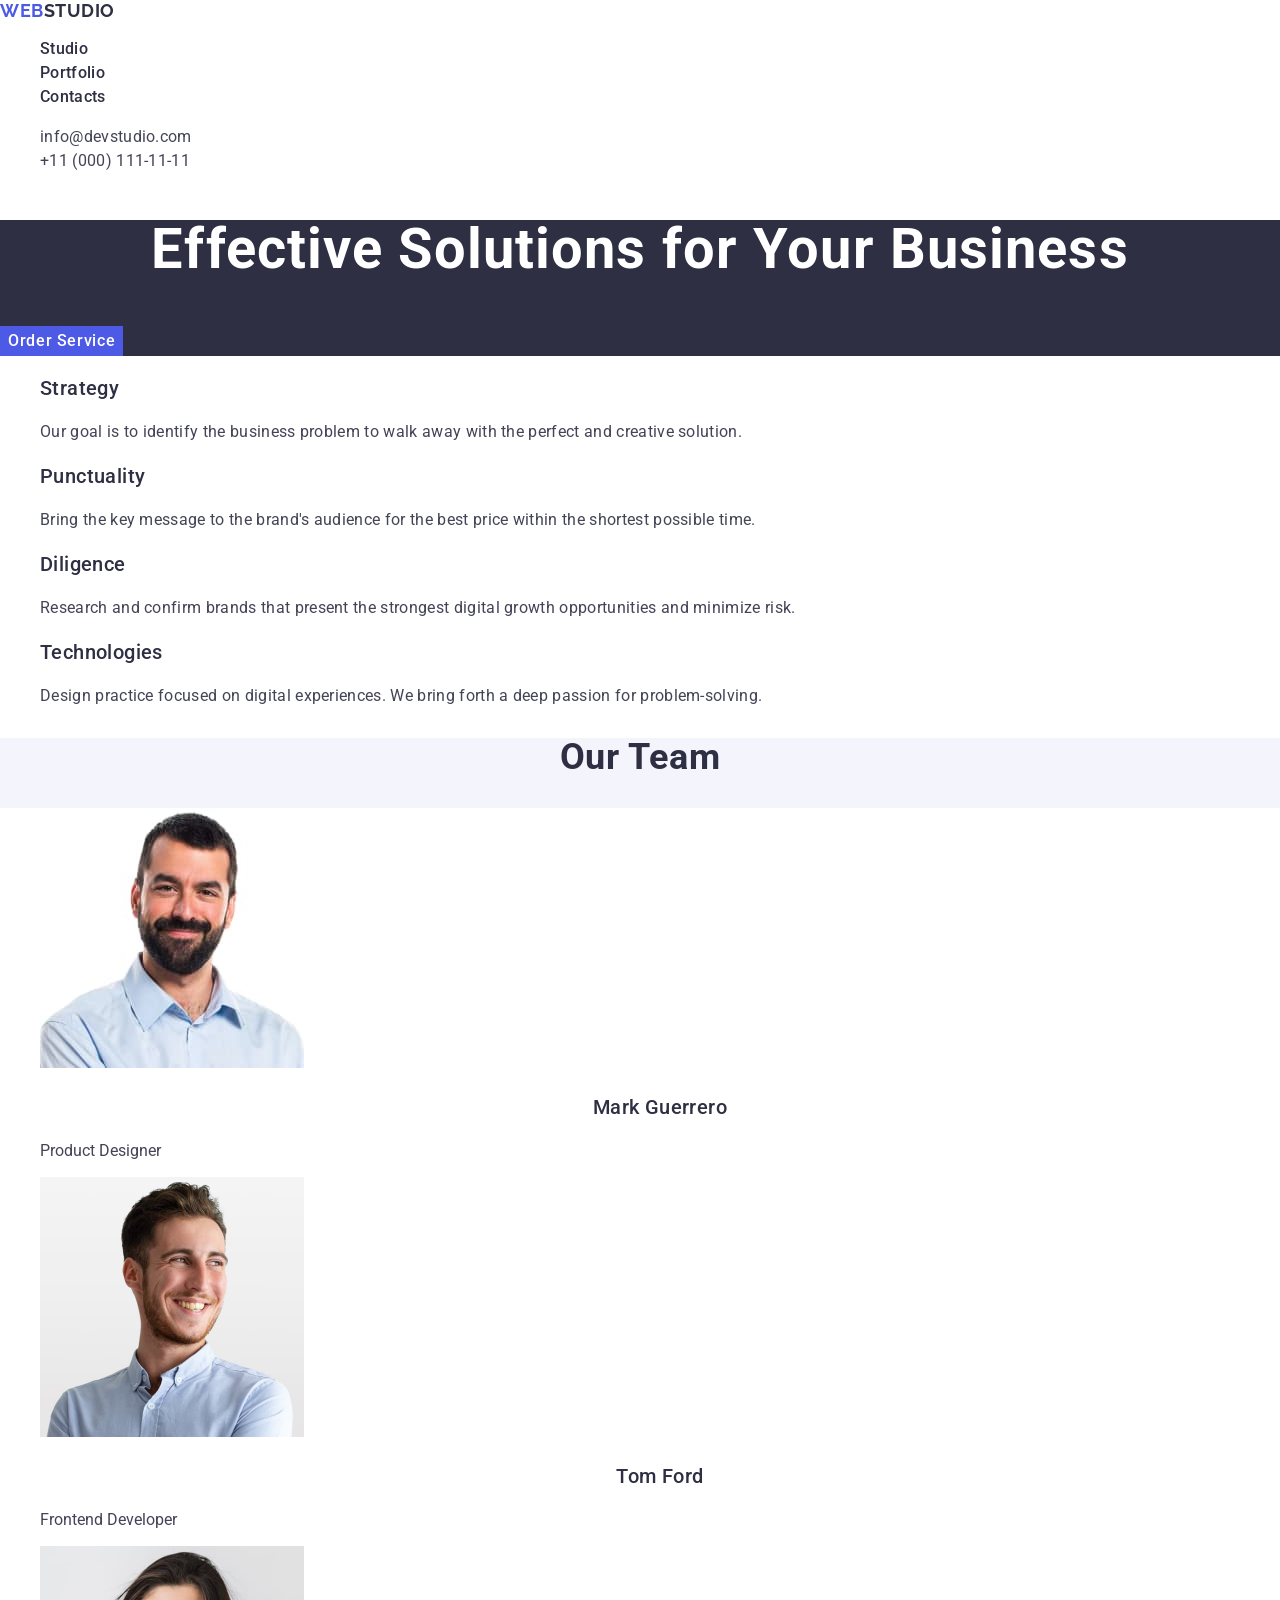
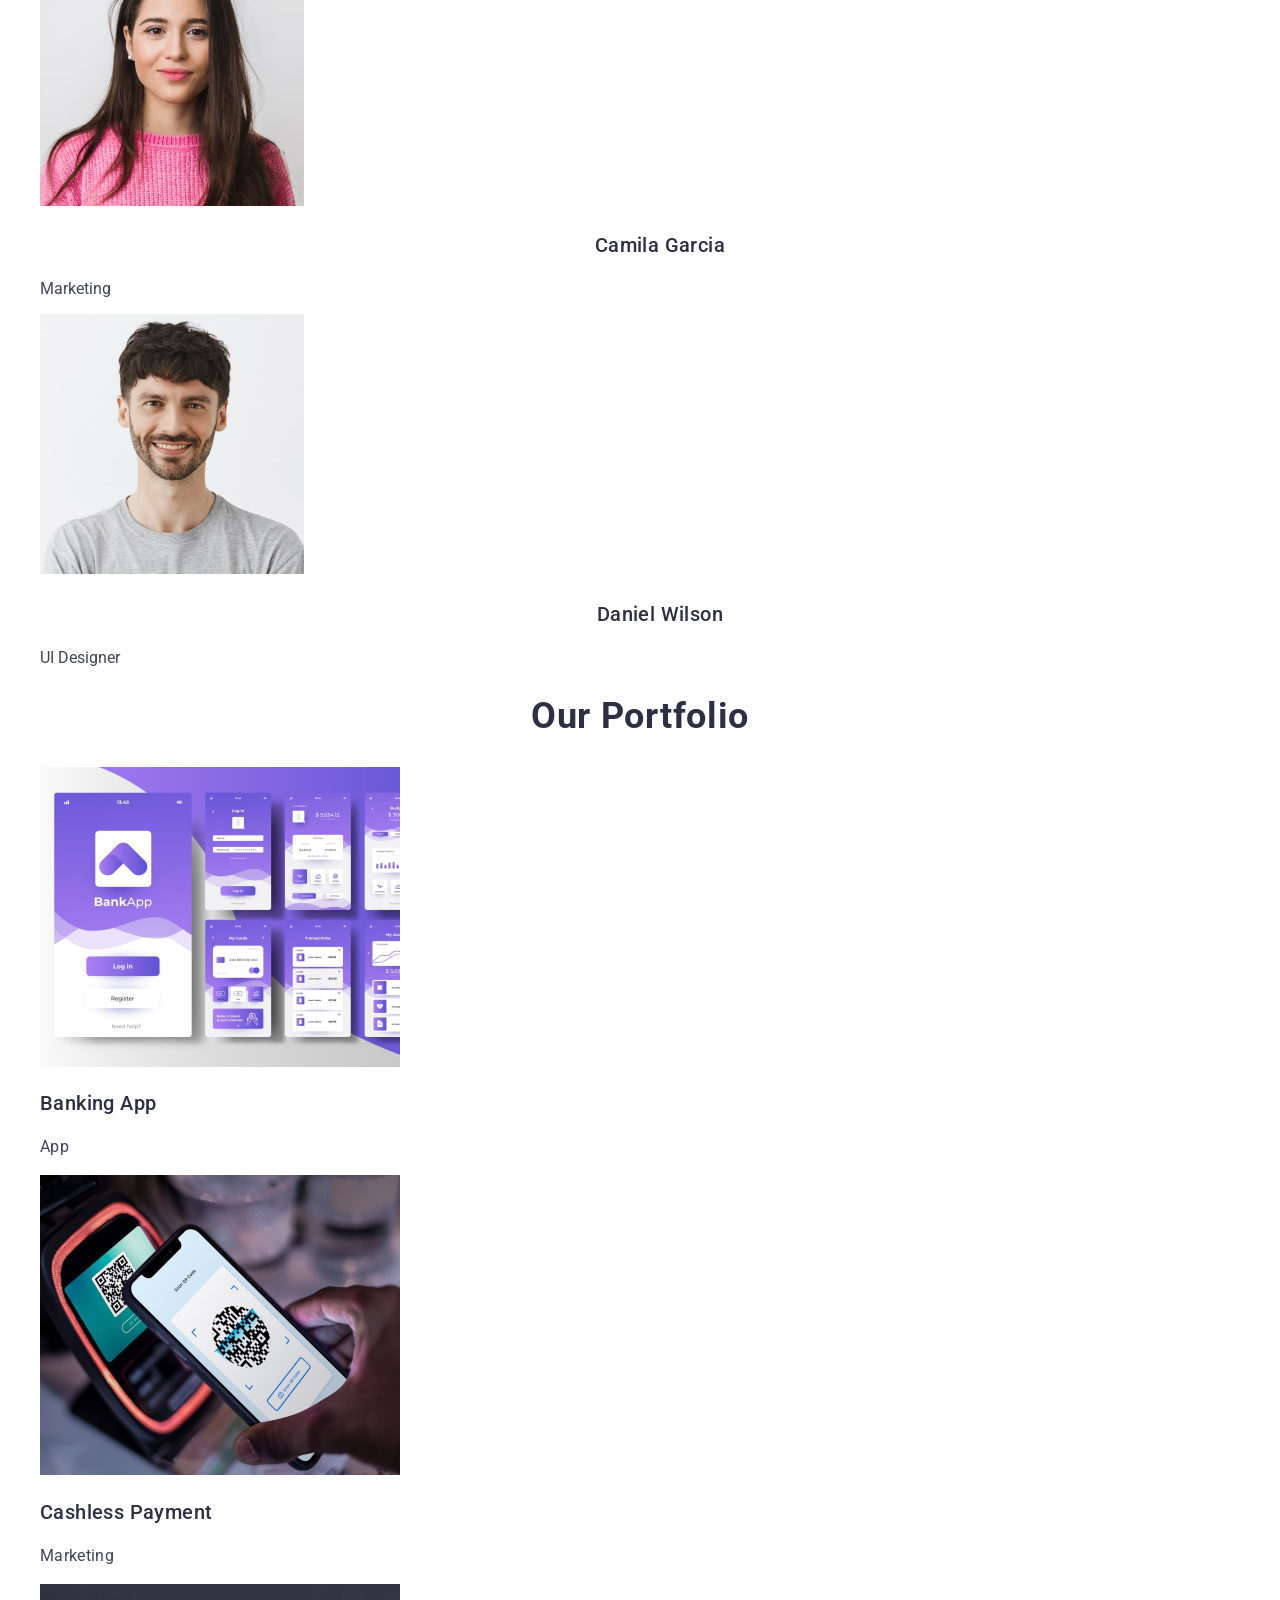
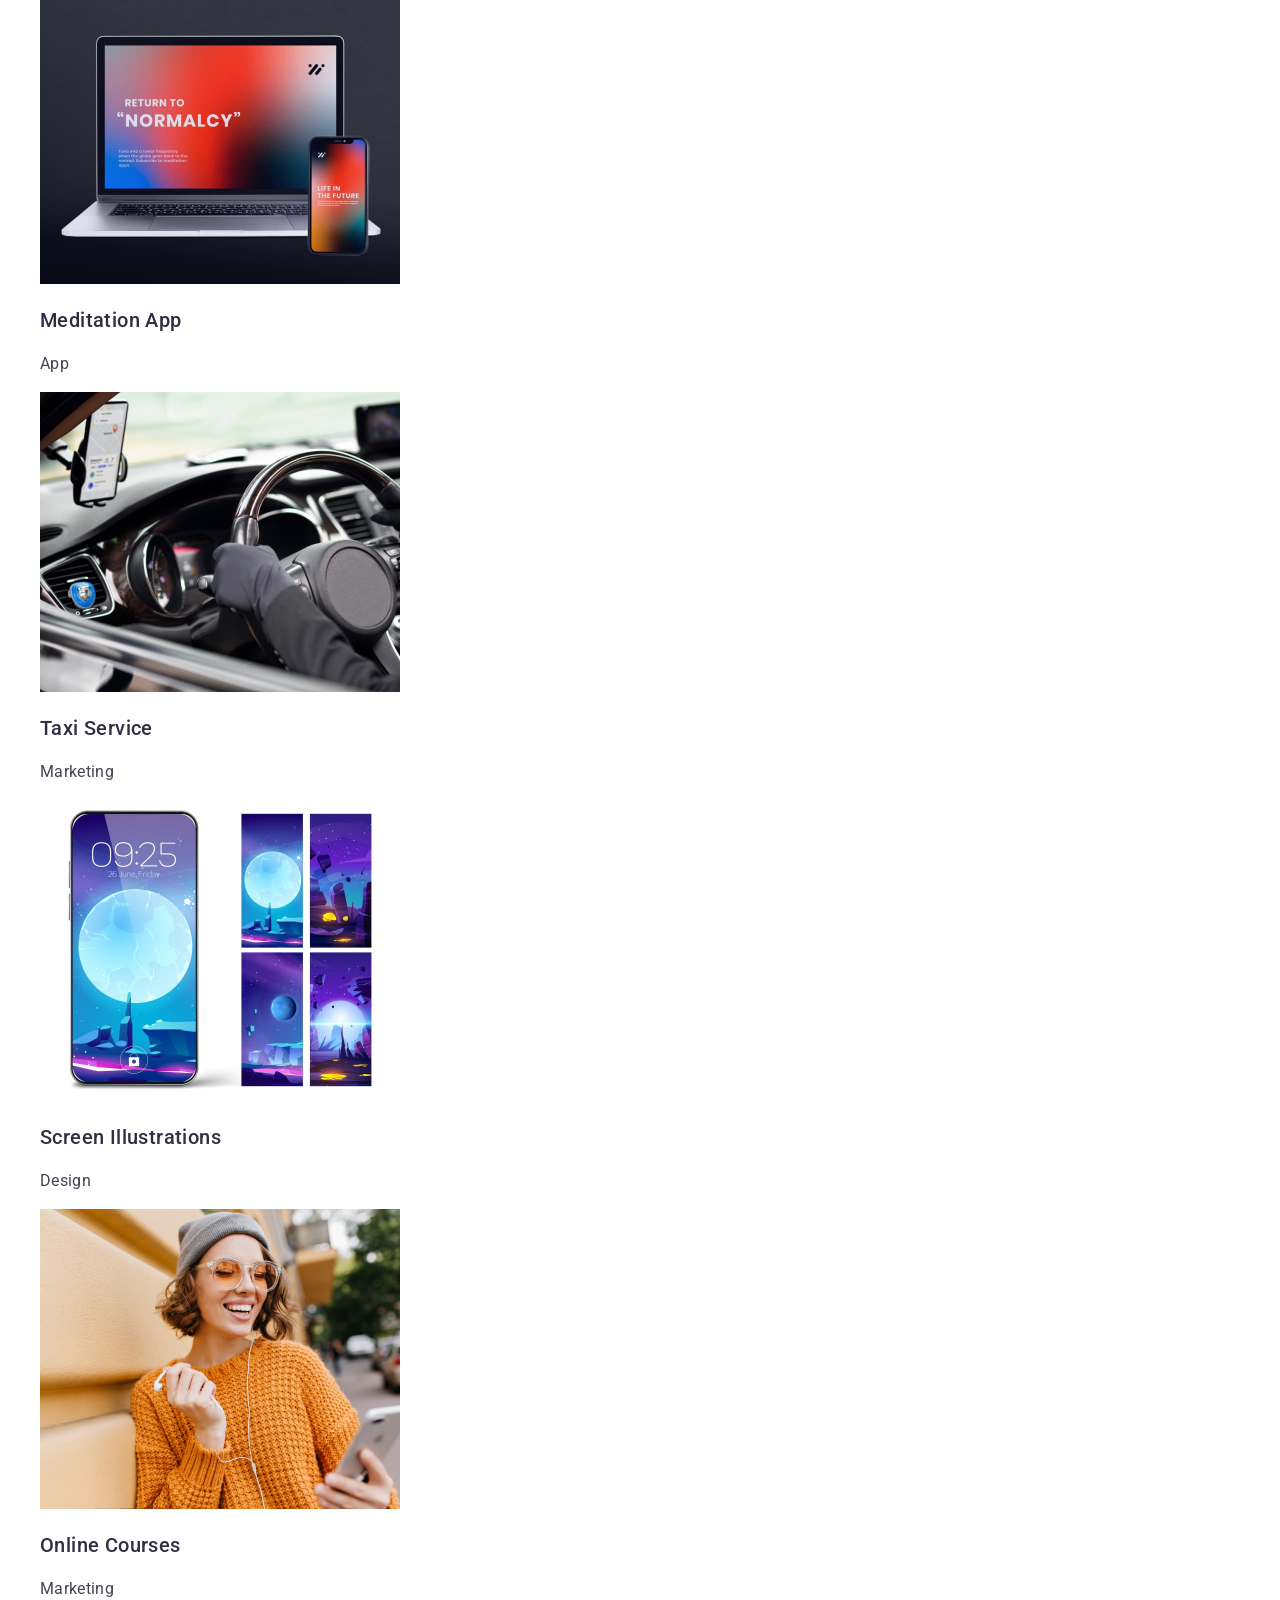
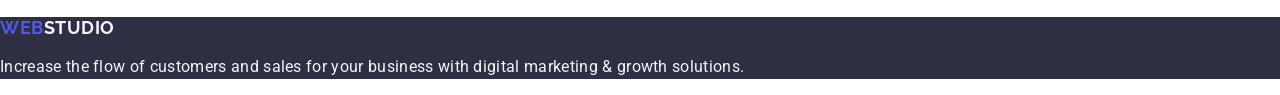
==== commit dadb39dc: "update css" ====
--- a/index.html
+++ b/index.html
@@ -18,7 +18,7 @@
     <header>
         <nav>
         <a class="header-logo" href="./index.html" target="_blank" rel="noopener noreferrer nofollow
-        "><span class="header-logo-web">Web</span>Studio</a>
+        ">Web<span class="header-logo-studio">Studio</span></a>
         <ul class="header-menu-list">
             <li>
                 <a class="header-menu-item" href="./index.html" target="_blank" rel="noopener noreferrer nofollow
@@ -34,7 +34,7 @@
             </li>
         </ul>
         </nav>
-        <address>
+        <address class="header-address">
         <ul class="address-list">
 <li>
     <a class="address-item header-mail" href="mailto:info@devstudio.com">info@devstudio.com</a>
@@ -87,25 +87,25 @@
         </ul>
     </section>
     <!-----------our team------------>
-    <section class="seation-team">
+    <section class="section-team">
         <h2 class="section-title seaction-team-title">Our Team</h2>
         <ul class="seaction-team-list">
-            <li>
+            <li class="section-team-item">
                 <img class="seaction-team-img" src="./images/MarkGuerrero.jpg" alt="Product Designer" width="264" height="260" />
                 <h3 class="section-team-subtitle">Mark Guerrero</h3>
                 <p class="section-team-text">Product Designer</p>
             </li>
-            <li>
+            <li class="section-team-item">
                 <img class="seaction-team-img" src="./images/TomFord.jpg" alt="Frontend Developer" width="264" height="260" />
                 <h3 class="section-team-subtitle">Tom Ford</h3>
                 <p class="section-team-text">Frontend Developer</p>
             </li>
-            <li>
+            <li class="section-team-item">
                 <img class="seaction-team-img" src="./images/CamilaGarcia.jpg" alt="Marketing" width="264" height="260" />
                 <h3 class="section-team-subtitle">Camila Garcia</h3>
                 <p class="section-team-text">Marketing</p>
             </li>
-            <li>
+            <li class="section-team-item">
                 <img class="seaction-team-img" src="./images/DanielWilson.jpg" alt="UI Designer" width="264" height="260" />
                 <h3 class="section-team-subtitle">Daniel Wilson</h3>
                 <p class="section-team-text">UI Designer</p>
@@ -152,7 +152,7 @@
     <!----------footer-------->
     <footer class="footer">
         <a class="footer-logo" href="./index.html" target="_blank" rel="noopener noreferrer nofollow
-            "><span class="footer-logo-web">Web</span>Studio</a>
+            ">Web<span class="footer-logo-studio">Studio</span></a>
             <p class="footer-text">
                 Increase the flow of customers and sales for your business 
                 with digital marketing & growth solutions.
--- a/css/styles.css
+++ b/css/styles.css
@@ -1,6 +1,7 @@
 body {
     font-family: "Roboto", sans-serif;
     color: #434455;
+    background-color: #FFFFFF;
 }
 
 ul {
@@ -15,28 +16,32 @@
     font-family: "Raleway", sans-serif;
     font-weight: 700;
     font-size: 18px;
-    line-height: 1.16;
+    line-height: 1.17;
     letter-spacing: 0.03em;
     text-transform: uppercase;
-    color: #2e2f42;
-}
-
-.header-logo .header-logo-web {
     color: #4d5ae5;
 }
 
+.header-logo .header-logo-studio {
+    color: #2e2f42;
+}
+
 .header-menu-item {
     font-weight: 500;
-        font-size: 16px;
-        line-height: 1.5;
-        letter-spacing: 0.02em;
-        color: #2e2f42;
+    font-size: 16px;
+    line-height: 1.5;
+    letter-spacing: 0.02em;
+    color: #2e2f42;
 }
 
 .header-menu-list .header-menu-item:hover,
 .header-menu-list .header-menu-item:focus,
 .header-menu-list .header-menu-item:active {
     color: #404bbf;
+}
+
+.header-address {
+    font-style: normal;
 }
 
 .address-item {
@@ -50,7 +55,7 @@
 
 .address-list .address-item:hover,
 .address-list .address-item:focus {
-    color:#4d5ae5
+    color:#404bbf
 }
 
 .header-mail {
@@ -66,16 +71,13 @@
 .hero-title {
     font-weight: 700;
     font-size: 56px;
-    line-height: 1.07143;        
+    line-height: 1.07;        
     letter-spacing: 0.02em;
     text-align: center;
     color: #fff;
 }
 
 .hero-button {
-    width: 169px;
-    height: 56px;
-    box-shadow: 0 4px 4px 0 rgba(0, 0, 0, 0.15);
     background: #4d5ae5;
     font-weight: 500;
     font-size: 16px;
@@ -83,7 +85,6 @@
     letter-spacing: 0.04em;
     color: #fff;
     border-color: transparent;
-    border-radius: 4px;
     cursor: pointer;
 }
 
@@ -118,15 +119,28 @@
     letter-spacing: 0.02em;
     text-align: center;
     color: #2e2f42;
+    text-transform: capitalize;
 }
 /*==========================*/
 
 /*=========our team==========*/
 
-.seaction-team-subtitle {
+.section-team {
+    background-color: #F4F4FD;
+}
+
+.seaction-team-list {
+    background: #fff;
+}
+
+.section-team-item {
+   background:  #FFFFFF;
+}
+
+.section-team-subtitle {
    font-weight: 500;
    font-size: 20px;
-   line-height: 1.2;
+   line-height: 1.5;
    letter-spacing: 0.02em;
    text-align: center;
    color: #2e2f42;
@@ -143,6 +157,10 @@
 
 /*=============portfolio=============*/
 
+.section-portfolio-list {
+    background: #fff;
+}
+
 .section-portfolio-subtitle {
     font-weight: 500;
     font-size: 20px;
@@ -168,20 +186,20 @@
     font-family: "Raleway", sans-serif;
     font-weight: 700;
     font-size: 18px;
-    line-height: 1.16;
+    line-height: 1.17;
     letter-spacing: 0.03em;
     text-transform: uppercase;
+    color: #4d5ae5;
+}
+
+.footer-logo .footer-logo-studio {
+    color:#f4f4fd;
+}
+
+.footer-text {
+    font-size: 16px;
+    line-height: 1.5;
+    letter-spacing: 0.02em;
     color: #f4f4fd;
 }
 
-.footer-logo .footer-logo-web {
-    color:#4d5ae5;
-}
-
-.footer-text {
-    font-size: 16px;
-    line-height: 1.5;
-    letter-spacing: 0.02em;
-    color: #f4f4fd;
-}
-
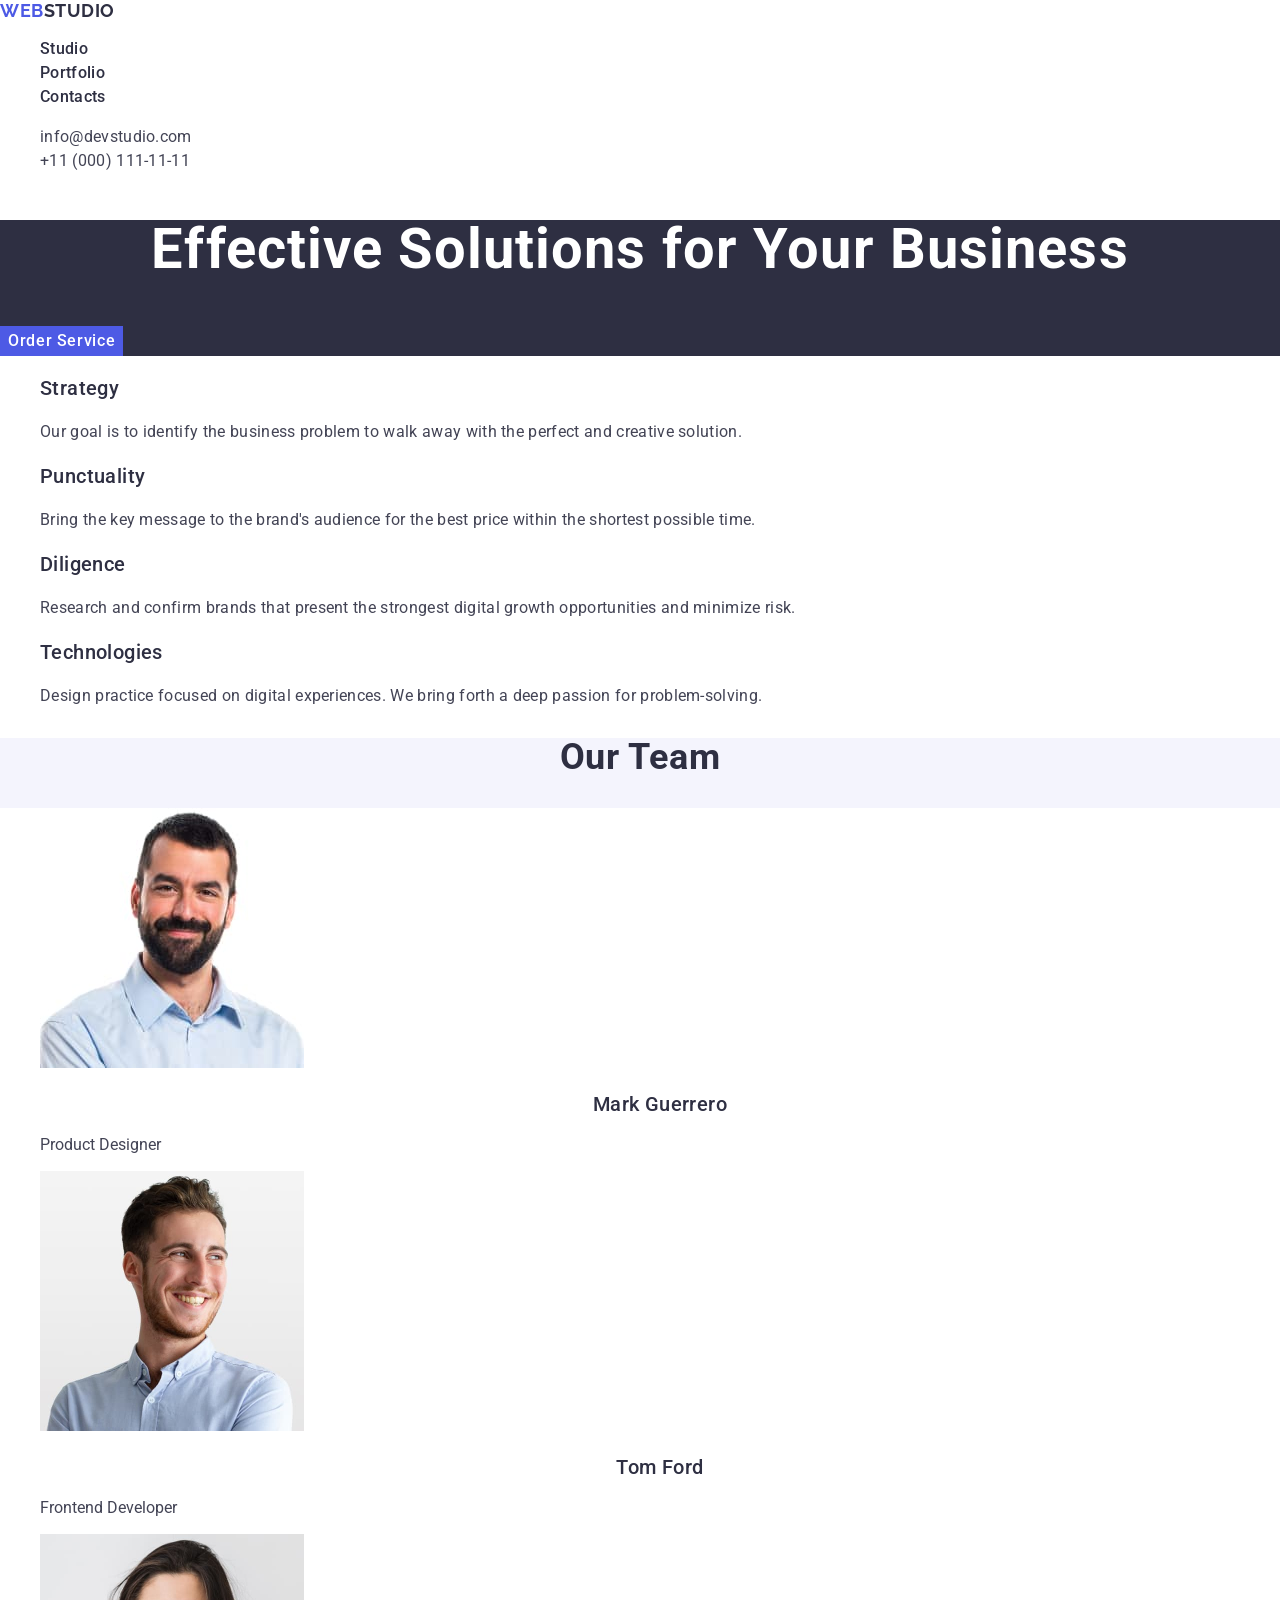
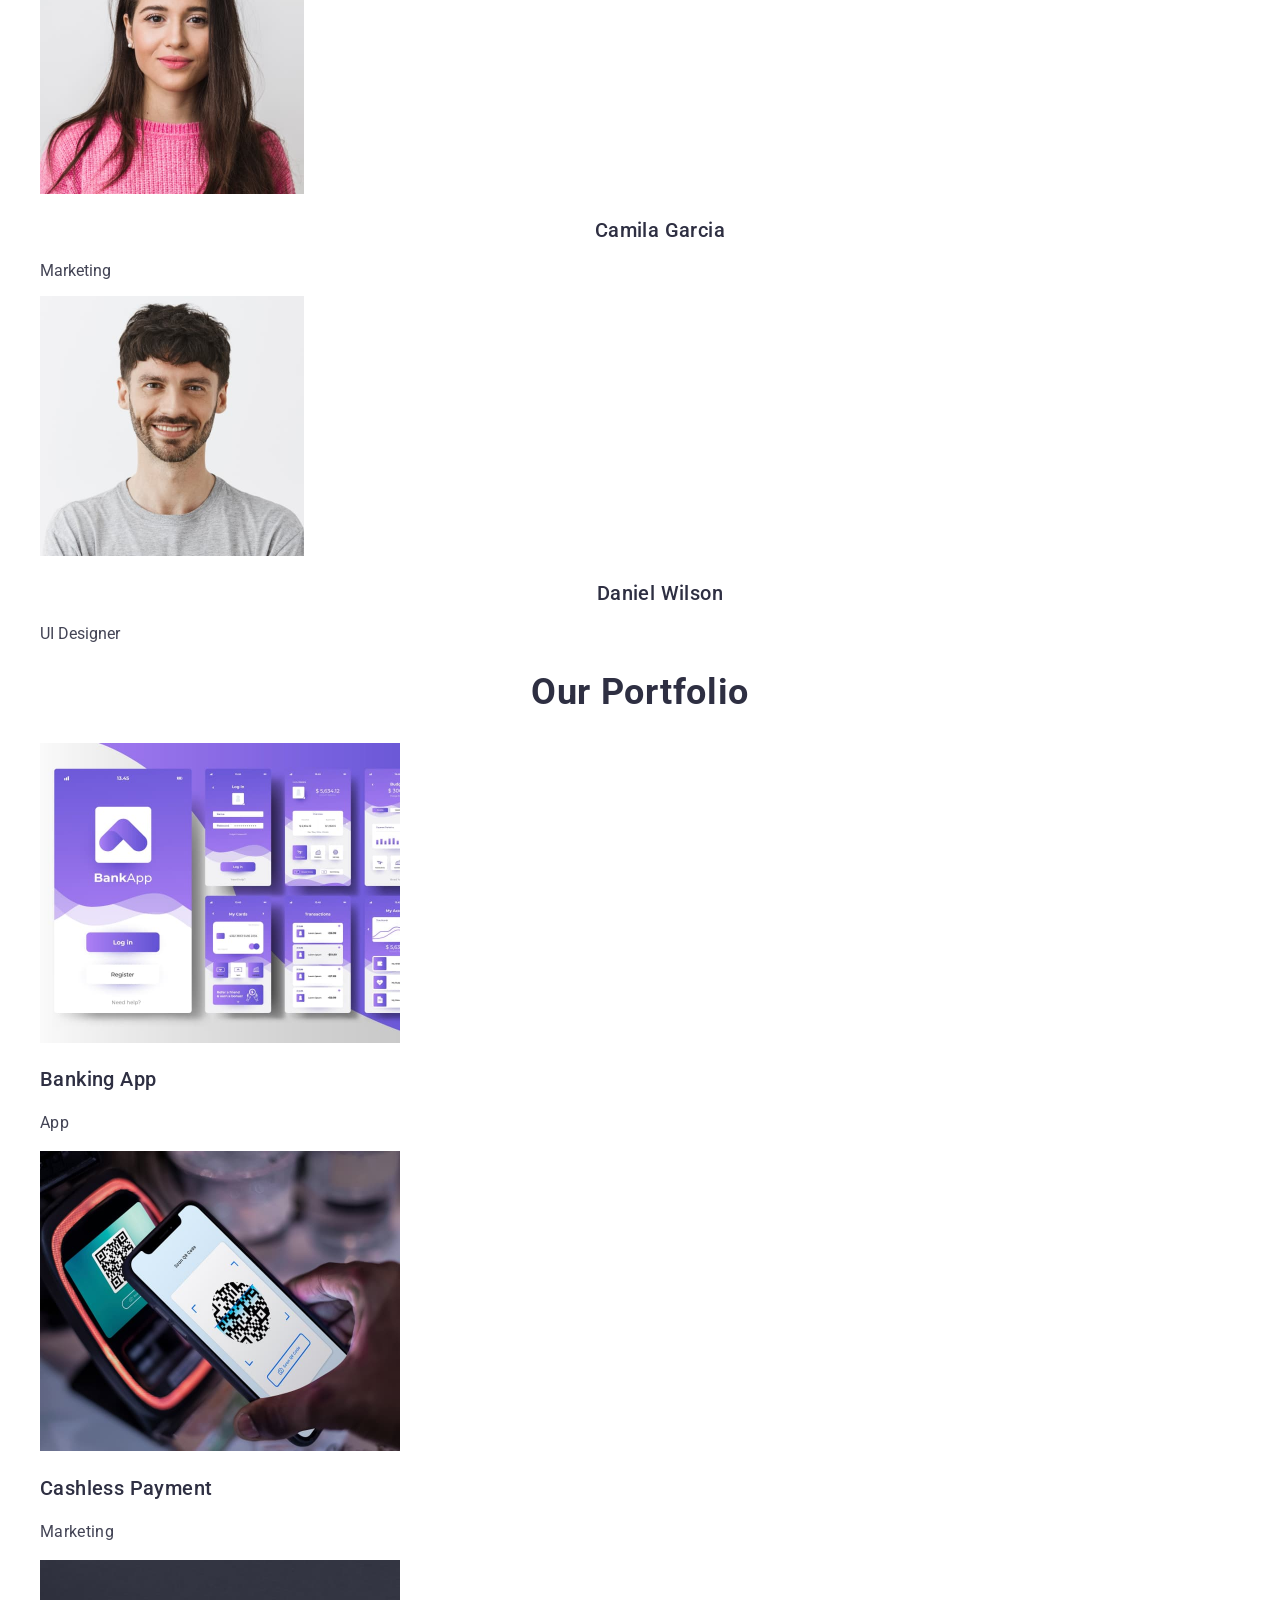
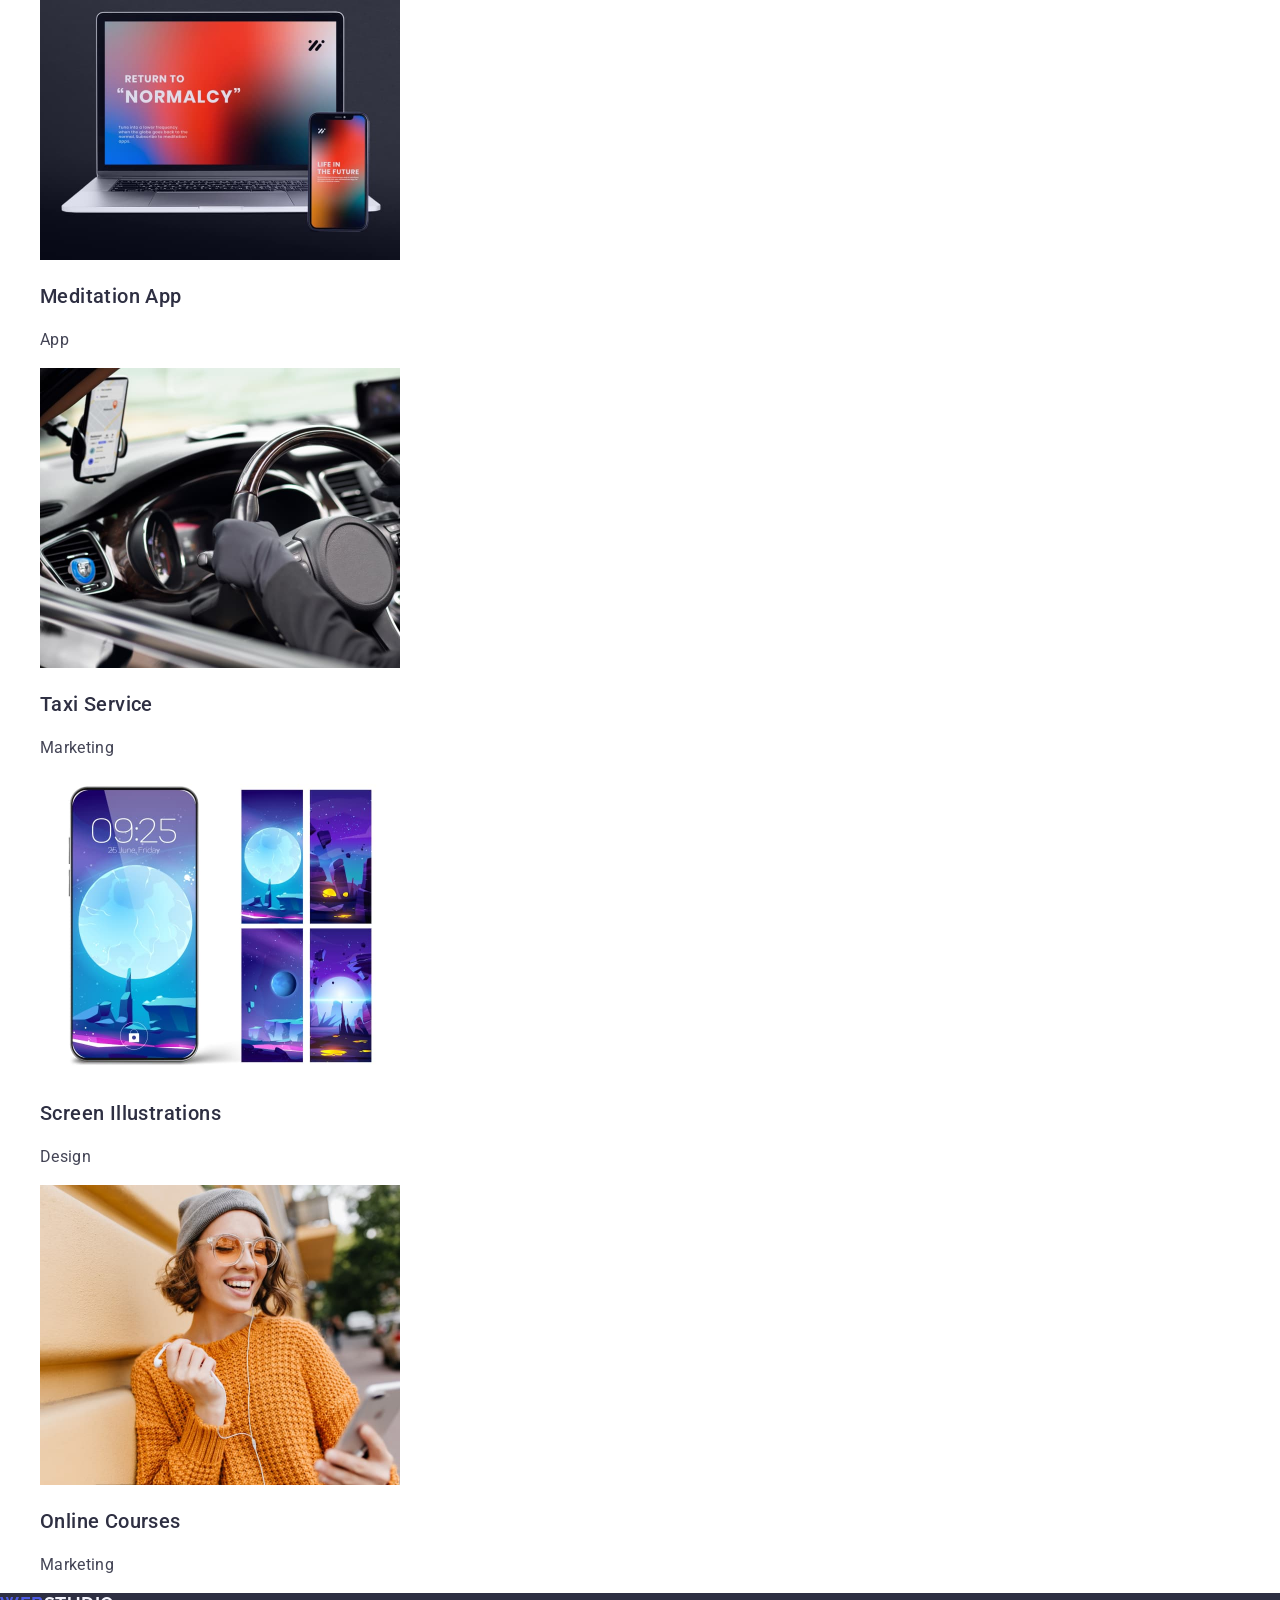
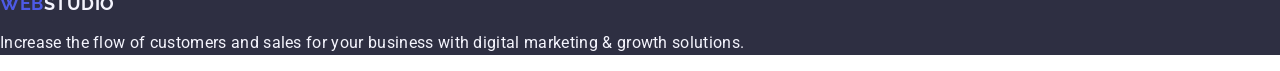
==== commit cadac9d4: "add changes" ====
--- a/index.html
+++ b/index.html
@@ -37,10 +37,10 @@
         <address class="header-address">
         <ul class="address-list">
 <li>
-    <a class="address-item header-mail" href="mailto:info@devstudio.com">info@devstudio.com</a>
+    <a class="address-link header-mail" href="mailto:info@devstudio.com">info@devstudio.com</a>
 </li>
 <li>
-    <a class="address-item header-tel" href="tel:+110001111111">+11 (000) 111-11-11</a>
+    <a class="address-link" href="tel:+110001111111">+11 (000) 111-11-11</a>
 </li>
         </ul>
         </address>
--- a/css/styles.css
+++ b/css/styles.css
@@ -44,7 +44,7 @@
     font-style: normal;
 }
 
-.address-item {
+.address-link {
 font-family: "Roboto", sans-serif;
 font-weight: 400;
 font-size: 16px;
@@ -53,14 +53,11 @@
 color: #434455;
 }
 
-.address-list .address-item:hover,
-.address-list .address-item:focus {
+.address-list .address-link:hover,
+.address-list .address-link:focus {
     color:#404bbf
 }
 
-.header-mail {
-    text-shadow: 0 4px 4px 0 rgba(0, 0, 0, 0.25);
-}
 
 /*=============HERO============*/
 
@@ -140,7 +137,7 @@
 .section-team-subtitle {
    font-weight: 500;
    font-size: 20px;
-   line-height: 1.5;
+   line-height: 1.2;
    letter-spacing: 0.02em;
    text-align: center;
    color: #2e2f42;
